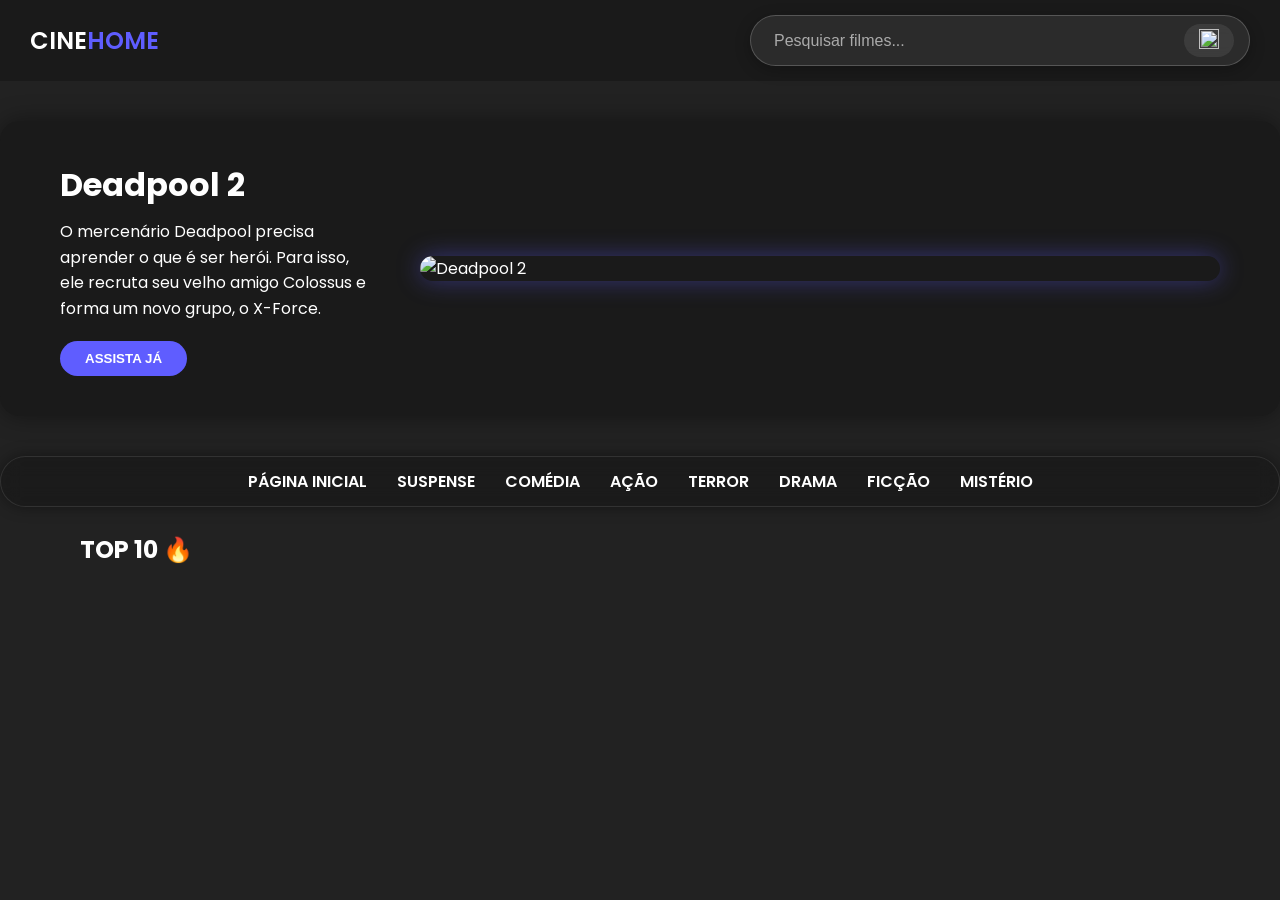
==== index.html @ e94a1077 "Add files via upload" ====
<!DOCTYPE html>
<html lang="pt-BR">
<head>
  <meta charset="UTF-8">
  <meta name="viewport" content="width=device-width, initial-scale=1.0">
  <title>CineHome</title>
  <link rel="stylesheet" href="style.css">

  <link href="https://fonts.googleapis.com/css2?family=Poppins:wght@600&display=swap" rel="stylesheet">
</head>
<body>
  <header class="header">
    <div class="logo">CINE<span>HOME</span></div>
    <div class="search-bar">
      <input type="text" placeholder="Pesquisar filmes...">
      <button><img src="./img/lupinha.png" class="lupa"></button>
    </div>
  </header>

  <div class="conteiner">
  <div class="topmovietext">
    <h2>Deadpool 2</h2>
    <p>O mercenário Deadpool precisa aprender o que é ser herói.
      Para isso, ele recruta seu velho amigo Colossus e forma um novo grupo, o X-Force.</p>
    <button>ASSISTA JÁ</button>
  </div>

  <div class="topmovieimg">
    <img src="./img/deadpool 2.jpeg" alt="Deadpool 2">
  </div>
</div>


<!-- Página inicial -->
  <div class="div-nav">
    <nav class="nav-menu" >
      <a href="#página inicial">PÁGINA INICIAL</a>
      <a href="#suspense">SUSPENSE</a>
      <a href="#comédia">COMÉDIA</a>
      <a href="#ação">AÇÃO</a>
      <a href="#terror">TERROR</a>
      <a href="#drama">DRAMA</a>
      <a href="#ficção">FICÇÃO</a>
      <a href="#mistério">MISTÉRIO</a>
    </nav>
  </div>


<section>
  <h2 class="top10title">TOP 10 🔥</h2>
</section>
    <main>
      
        <ul id="Carrosel">

        </ul>
      

    </main>
  


  <script src="home.js"></script>
</body>
</html>
---- style.css ----
/* -------------------- RESET -------------------- */
* {
  margin: 0;
  padding: 0;
  box-sizing: border-box;
}

/* -------------------- BODY -------------------- */
body {
  font-family: "Poppins", sans-serif;
  background: #222222;
  color: #ffffff;
}

.top10title {
  font-family: "Poppins", sans-serif;
  color: #ffffff;
  padding: 25px 80px 25px;
}

/* -------------------- HEADER -------------------- */
.header {
  display: flex;
  justify-content: space-between;
  align-items: center;
  padding: 15px 30px;
  background: #1a1a1a;
}

.logo {
  font-size: 1.5rem;
  font-weight: 600;
}

.logo span {
  color: #5f5dff;
}

/* -------------------- SEARCH BAR -------------------- */
.search-bar {
  display: flex;
  align-items: center;
  width: 50%;
  max-width: 500px;
  padding: 8px 15px;
  background: #ffffff14;
  border: 1px solid #ffffff33;
  backdrop-filter: blur(10px);
  -webkit-backdrop-filter: blur(10px);
  border-radius: 30px;
  box-shadow: 0 4px 15px rgba(0, 0, 0, 0.25);
}

.search-bar input {
  flex: 1;
  border: none;
  background: transparent;
  color: white;
  outline: none;
  font-size: 1rem;
  padding-left: 8px;
}

.search-bar input::placeholder {
  color: rgba(255, 255, 255, 0.6);
}

.search-bar button {
  border: none;
  padding: 5px 15px;
  background-color: #ffffff14;
  color: #ffffff14;
  border-radius: 20px;
  cursor: pointer;
}

.search-bar button img.lupa {
  width: 20px;
  height: 20px;
}

/* -------------------- CONTEINER -------------------- */
.conteiner {
  display: flex;
  align-items: center;
  justify-content: space-between;
  background-color: #1a1a1a;
  border-radius: 20px;
  padding: 40px 60px;
  margin: 40px auto;
  overflow: hidden;
  color: #ffffff;
  font-family: "Poppins", sans-serif;
  gap: 50px;
  max-width: 1500px; 
  box-shadow: 0 0 25px rgba(0, 0, 0, 0.4);
}

.topmovieimg {
  flex: 1; 
  display: flex;
  justify-content: flex-start; 
}

.topmovieimg img {
  width: 800px; 
  height: auto;
  border-radius: 20px;
  object-fit: cover;
  box-shadow: 0 0 25px rgba(95, 93, 255, 0.4);
  transition: transform 0.3s ease;
}

.topmovieimg img:hover {
  transform: scale(1.03);
}

/* TEXTO */
.topmovietext {
  flex: 1;
  max-width: 520px;
}

.topmovietext h2 {
  font-size: 2rem;
  font-weight: 700;
  margin-bottom: 10px;
}

.topmovietext p {
  font-size: 1rem;
  line-height: 1.6;
  margin-bottom: 20px;
}

.topmovietext button {
  background-color: #5f5dff;
  color: #fff;
  border: none;
  border-radius: 25px;
  padding: 10px 25px;
  font-weight: bold;
  cursor: pointer;
  transition: background-color 0.3s ease;
}

.topmovietext button:hover {
  background-color: #4b3ce3;
}

/* -------------------- NAV -------------------- */
.div-nav {
  position: sticky;
  top: 0; /* ela vai “grudar” no topo quando chegar ali */
  margin-top: 30px; /* distância entre o container e a barra */
  z-index: 1000;

  width: 100%;
  display: flex;
  justify-content: center;
  align-items: center;

  background: rgba(20, 20, 20, 0.5); /* efeito vidro */
  backdrop-filter: blur(10px);
  border-radius: 30px;
  padding: 12px 40px;
  border: 1px solid rgba(255, 255, 255, 0.1);
  box-shadow: 0 0 15px rgba(0, 0, 0, 0.4);
}

.nav-menu {
  display: flex;
  gap: 30px;
  align-items: center;
}

.nav-menu a {
  color: #ffffff;
  text-decoration: none;
  font-size: 1rem;
  font-weight: 600;
  transition: color 0.3s ease;
}

.nav-menu a:hover {
  color: #6b5bff; /* cor do destaque roxo */
}



/* -------------------- GRID DE FILMES -------------------- */
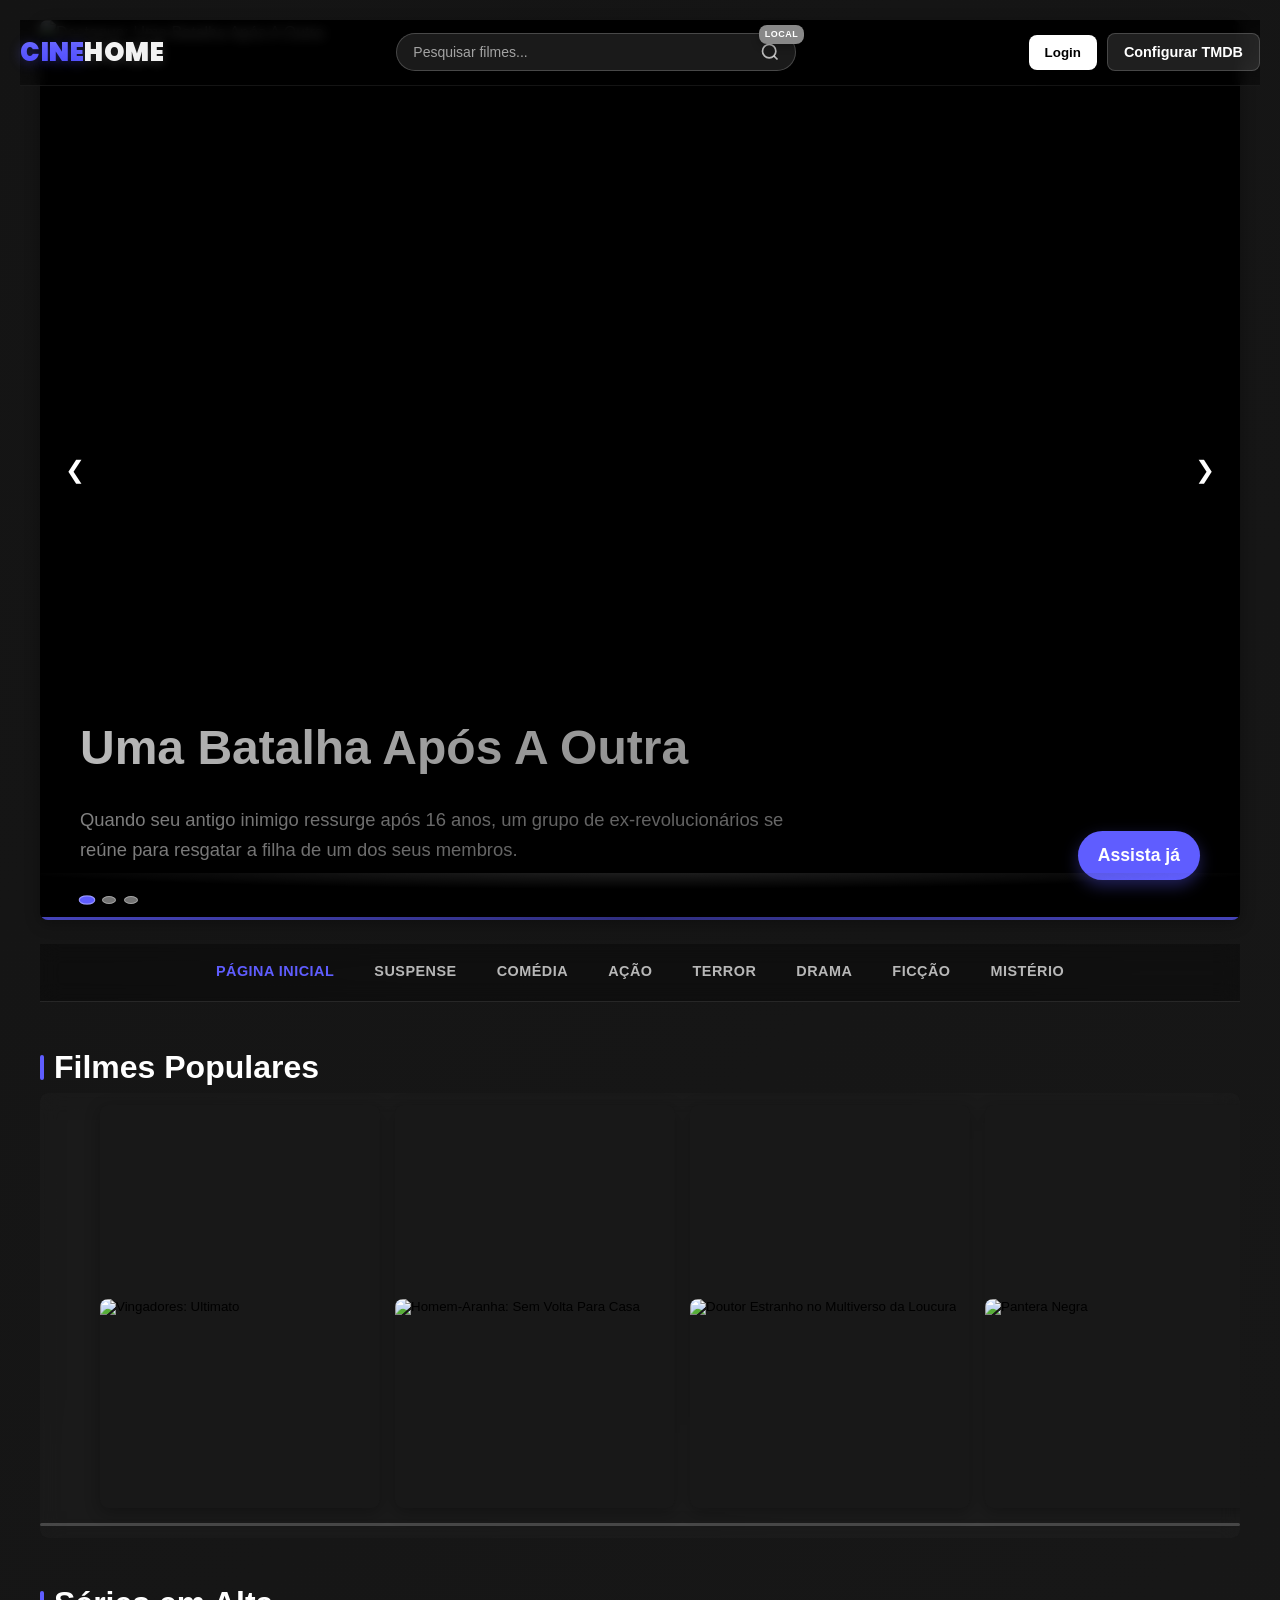
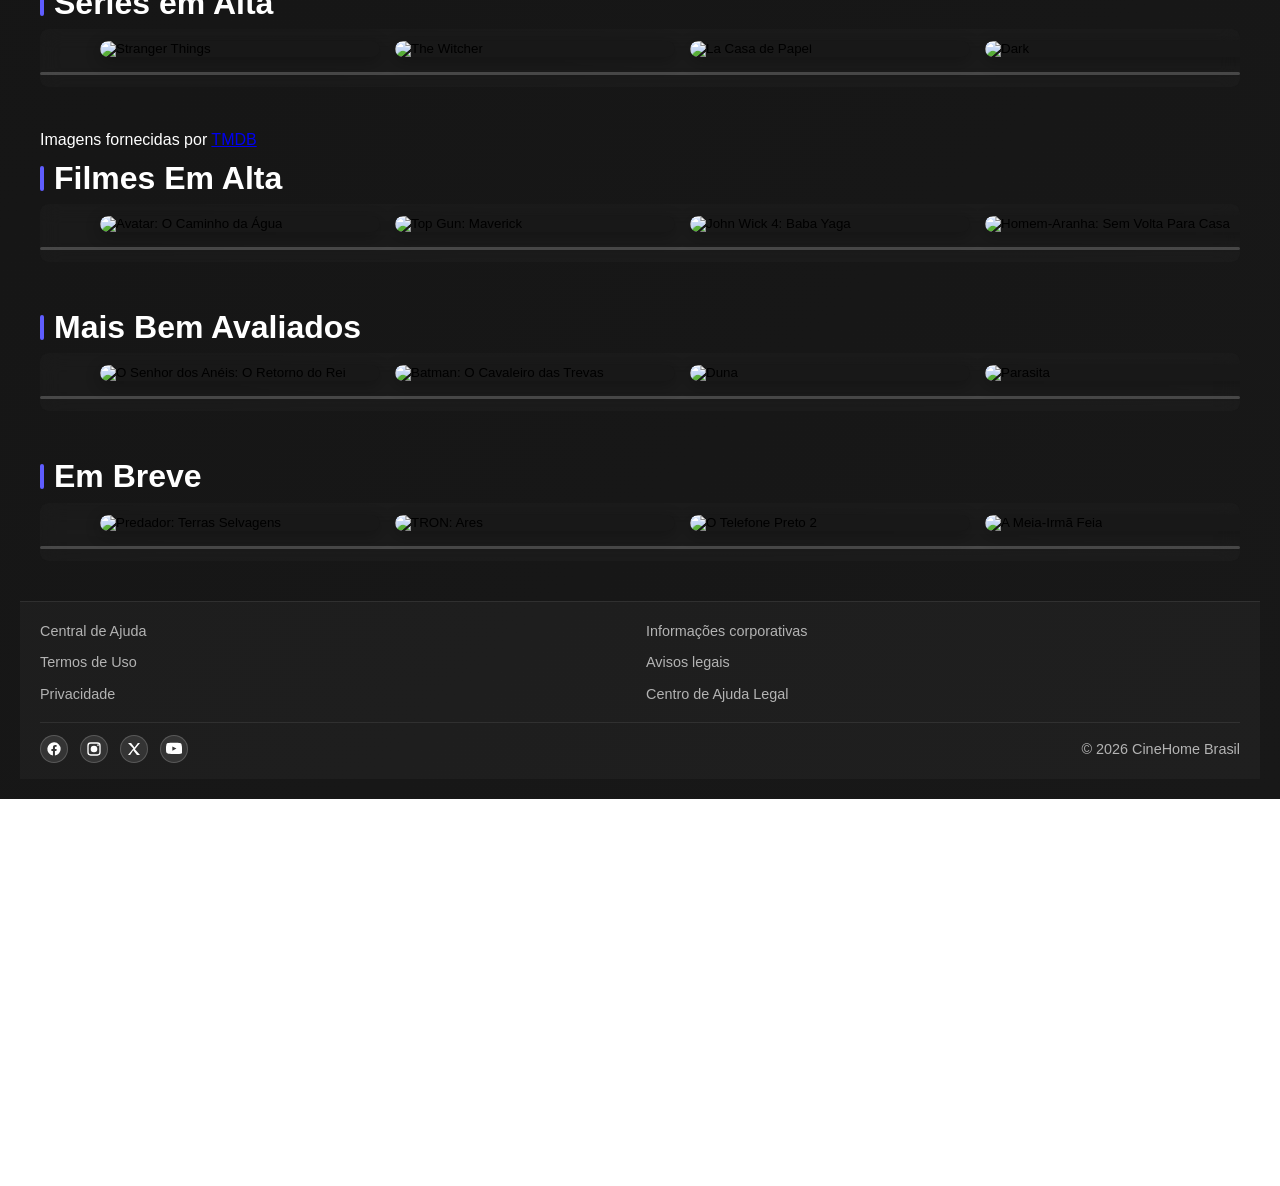
==== commit 907da410: "Initial commit - CINEHOME Homepage files" ====
--- a/index.html
+++ b/index.html
@@ -1,65 +1,744 @@
-<!DOCTYPE html>
-<html lang="pt-BR">
-<head>
-  <meta charset="UTF-8">
-  <meta name="viewport" content="width=device-width, initial-scale=1.0">
-  <title>CineHome</title>
-  <link rel="stylesheet" href="style.css">
-
-  <link href="https://fonts.googleapis.com/css2?family=Poppins:wght@600&display=swap" rel="stylesheet">
-</head>
-<body>
-  <header class="header">
-    <div class="logo">CINE<span>HOME</span></div>
-    <div class="search-bar">
-      <input type="text" placeholder="Pesquisar filmes...">
-      <button><img src="./img/lupinha.png" class="lupa"></button>
-    </div>
-  </header>
-
-  <div class="conteiner">
-  <div class="topmovietext">
-    <h2>Deadpool 2</h2>
-    <p>O mercenário Deadpool precisa aprender o que é ser herói.
-      Para isso, ele recruta seu velho amigo Colossus e forma um novo grupo, o X-Force.</p>
-    <button>ASSISTA JÁ</button>
-  </div>
-
-  <div class="topmovieimg">
-    <img src="./img/deadpool 2.jpeg" alt="Deadpool 2">
-  </div>
-</div>
-
-
-<!-- Página inicial -->
-  <div class="div-nav">
-    <nav class="nav-menu" >
-      <a href="#página inicial">PÁGINA INICIAL</a>
-      <a href="#suspense">SUSPENSE</a>
-      <a href="#comédia">COMÉDIA</a>
-      <a href="#ação">AÇÃO</a>
-      <a href="#terror">TERROR</a>
-      <a href="#drama">DRAMA</a>
-      <a href="#ficção">FICÇÃO</a>
-      <a href="#mistério">MISTÉRIO</a>
-    </nav>
-  </div>
-
-
-<section>
-  <h2 class="top10title">TOP 10 🔥</h2>
-</section>
-    <main>
-      
-        <ul id="Carrosel">
-
-        </ul>
-      
-
-    </main>
-  
-
-
-  <script src="home.js"></script>
-</body>
-</html>
+<!DOCTYPE html>
+<!-- Página principal: estrutura semântica, carrosséis e integração TMDB. -->
+<html lang="pt-br">
+<head>
+    <!-- Metadados e responsividade -->
+    <meta charset="UTF-8">
+    <meta name="viewport" content="width=device-width, initial-scale=1.0">
+    <link rel="icon" type="image/png" href="img/favicon.ico"/>
+    <title>CineHome | Seu cinema em casa</title>
+    <!-- Estilos principais da página -->
+    <link rel="stylesheet" href="style.css">
+    <link href="https://fonts.googleapis.com/css2?family=Poppins:wght@600&display=swap" rel="stylesheet">
+    <link rel="stylesheet" href="footer-content.css">
+    <link rel="stylesheet" href="search-results.css">
+    <link rel="stylesheet" href="categories.css">
+
+</head>
+<body>
+
+<!-- Container principal: cabeçalho, capa e carrosséis -->
+<div class="container">
+    <!-- Cabeçalho com logotipo, barra de pesquisa e ações (login/configurações) -->
+    <div class="site-header" role="banner" aria-label="Cabeçalho">
+        <a href="#" class="brand-logo" aria-label="CineHome - Página inicial">
+          <span class="brand-part brand-part-cine">CINE</span><span class="brand-part brand-part-home">HOME</span>
+        </a>
+        
+        <!-- Barra de pesquisa -->
+        <div class="search-container">
+            <input type="text" class="search-input" placeholder="Pesquisar filmes..." aria-label="Pesquisar filmes" data-i18n="search.placeholder">
+            <button class="search-button" aria-label="Buscar">
+                <svg width="20" height="20" viewBox="0 0 24 24" fill="none" stroke="currentColor" stroke-width="2">
+                    <circle cx="11" cy="11" r="8"></circle>
+                    <path d="m21 21-4.35-4.35"></path>
+                </svg>
+            </button>
+        </div>
+        
+        <div class="header-actions">
+          <button class="btn btn-login" aria-label="Entrar" onclick="window.location.href='login.html'" data-i18n="btn.login">Login</button>
+          <button id="btn-open-settings" class="btn btn-secondary btn-settings" aria-haspopup="dialog" aria-controls="tmdb-settings-modal" aria-label="Configurar TMDB" data-i18n="btn.settings">
+            Configurar TMDB
+          </button>
+        </div>
+      </div>
+
+    <!-- Capa/Hero com slider, navegação e CTA -->
+    <section class="hero has-capa" aria-label="Destaques">
+        <!-- Faixa de slides do hero; um ativo por vez -->
+        <div class="hero-slider" id="hero-slider">
+            <div class="hero-slide is-active" data-index="0">
+                <img class="hero-image" src="https://image.tmdb.org/t/p/original/4GQfEI0n0V2lxh9H9n1tFoZT3zh.jpg" alt="Destaque: Oppenheimer" loading="lazy" />
+                <div class="hero-gradient"></div>
+                <div class="hero-content">
+                    <h2 class="hero-title">Oppenheimer</h2>
+                    <p class="hero-description">A épica história do físico J. Robert Oppenheimer e o desenvolvimento da bomba atômica.</p>
+                    <div class="hero-actions">
+                        <button class="btn btn-primary" aria-label="Assistir Oppenheimer agora" data-i18n="btn.watchNow">Assistir agora</button>
+                        <button class="btn btn-secondary" aria-label="Ver detalhes de Oppenheimer" data-i18n="btn.details">Detalhes</button>
+                    </div>
+                </div>
+            </div>
+            <div class="hero-slide" data-index="1">
+                <img class="hero-image" src="https://image.tmdb.org/t/p/original/2QL5j6mB4ZpyBcVr0WO9H9MQGB8.jpg" alt="Destaque: Duna Parte Dois" loading="lazy" />
+                <div class="hero-gradient"></div>
+                <div class="hero-content">
+                    <h2 class="hero-title">Duna: Parte Dois</h2>
+                    <p class="hero-description">Paul Atreides se une aos Fremen em uma jornada de vingança e destino no deserto de Arrakis.</p>
+                    <div class="hero-actions">
+                        <button class="btn btn-primary" aria-label="Assistir Duna Parte Dois">Assistir agora</button>
+                        <button class="btn btn-secondary" aria-label="Ver detalhes de Duna Parte Dois">Detalhes</button>
+                    </div>
+                </div>
+            </div>
+            <div class="hero-slide" data-index="2">
+                <img class="hero-image" src="https://image.tmdb.org/t/p/original/7WsyChQLEftFiDOVTGkv3hFpyyt.jpg" alt="Destaque: Vingadores Guerra Infinita" loading="lazy" />
+                <div class="hero-gradient"></div>
+                <div class="hero-content">
+                    <h2 class="hero-title">Vingadores: Guerra Infinita</h2>
+                    <p class="hero-description">Os Vingadores enfrentam Thanos em uma batalha pelo destino do universo.</p>
+                    <div class="hero-actions">
+                        <button class="btn btn-primary" aria-label="Assistir Guerra Infinita">Assistir agora</button>
+                        <button class="btn btn-secondary" aria-label="Ver detalhes de Guerra Infinita">Detalhes</button>
+                    </div>
+                </div>
+            </div>
+            <div class="hero-slide" data-index="3">
+                <img class="hero-image" src="https://image.tmdb.org/t/p/original/8YFL5QQVPy3AgrEQxNYVSgiPEbe.jpg" alt="Destaque: Top Gun Maverick" loading="lazy" />
+                <div class="hero-gradient"></div>
+                <div class="hero-content">
+                    <h2 class="hero-title">Top Gun: Maverick</h2>
+                    <p class="hero-description">Maverick enfrenta o passado enquanto treina uma nova geração de pilotos.</p>
+                    <div class="hero-actions">
+                        <button class="btn btn-primary" aria-label="Assistir Top Gun Maverick">Assistir agora</button>
+                        <button class="btn btn-secondary" aria-label="Ver detalhes de Top Gun Maverick">Detalhes</button>
+                    </div>
+                </div>
+            </div>
+            <div class="hero-slide" data-index="4">
+                <img class="hero-image" src="https://image.tmdb.org/t/p/original/9n2tJBplPbgR2ca05hS5CKXwP2c.jpg" alt="Destaque: Super Mario Bros O Filme" loading="lazy" />
+                <div class="hero-gradient"></div>
+                <div class="hero-content">
+                    <h2 class="hero-title">Super Mario Bros. O Filme</h2>
+                    <p class="hero-description">Mario e Luigi embarcam em uma aventura épica no Reino dos Cogumelos.</p>
+                    <div class="hero-actions">
+                        <button class="btn btn-primary" aria-label="Assistir Super Mario Bros">Assistir agora</button>
+                        <button class="btn btn-secondary" aria-label="Ver detalhes de Super Mario Bros">Detalhes</button>
+                    </div>
+                </div>
+            </div>
+        </div>
+        <!-- Controles laterais do hero (prev/next) -->
+        <div class="hero-nav" aria-hidden="false">
+            <button class="nav-button left" aria-label="Slide anterior" data-hero-action="prev">&#10094;</button>
+            <button class="nav-button right" aria-label="Próximo slide" data-hero-action="next">&#10095;</button>
+        </div>
+        <!-- Dots acessíveis para navegação por slide -->
+        <div class="hero-dots" id="hero-dots" aria-label="Navegação de slides"></div>
+        <!-- Barra de progresso do auto-play -->
+        <div class="hero-progress" aria-hidden="true"><div class="fill" id="hero-progress-fill"></div></div>
+        <!-- CTA: botão principal -->
+        <div id="hero-cta" class="hero-cta" role="region" aria-label="Ação principal">
+            <button class="btn btn-primary btn-large" type="button" onclick="window.location.href='login.html'" data-i18n="hero.cta">Assista já</button>
+        </div>
+        <!-- Curva decorativa inferior da capa -->
+        <div class="hero-curve" aria-hidden="true"></div>
+    </section>
+
+    <!-- Barra de navegação por categorias -->
+    <nav class="category-nav" role="navigation" aria-label="Navegação por categorias">
+        <div class="category-nav-container">
+            <a href="#home" class="category-link" data-category="home" data-i18n="nav.home">PÁGINA INICIAL</a>
+            <a href="#suspense" class="category-link" data-category="suspense" data-i18n="nav.suspense">SUSPENSE</a>
+            <a href="#comedia" class="category-link" data-category="comedia" data-i18n="nav.comedy">COMÉDIA</a>
+            <a href="#acao" class="category-link" data-category="acao" data-i18n="nav.action">AÇÃO</a>
+            <a href="#terror" class="category-link" data-category="terror" data-i18n="nav.horror">TERROR</a>
+            <a href="#drama" class="category-link" data-category="drama" data-i18n="nav.drama">DRAMA</a>
+            <a href="#ficcao" class="category-link" data-category="ficcao" data-i18n="nav.fiction">FICÇÃO</a>
+            <a href="#misterio" class="category-link" data-category="misterio" data-i18n="nav.mystery">MISTÉRIO</a>
+        </div>
+    </nav>
+
+    <!-- Seção de conteúdo: Filmes Populares -->
+    <div class="section">
+        <h2 class="section-title" data-i18n="section.popular">Filmes Populares</h2>
+        <!-- Wrapper do carrossel, controlado via JS por data-attributes -->
+        <div class="carousel-wrapper" data-carousel="popular">
+            <!-- Trilho do carrossel; os cards rolam horizontalmente -->
+            <div class="carousel" id="carousel-popular">
+                <button class="movie-card" type="button" aria-label="Filme: Vingadores Ultimato" data-carousel-id="carousel-popular">
+                    <img class="movie-image" src="https://image.tmdb.org/t/p/w500/or06FN3Dka5tukK1e9sl16pB3iy.jpg" alt="Vingadores: Ultimato" loading="lazy">
+                    <div class="movie-info">
+                        <div class="movie-title">Vingadores: Ultimato</div>
+                        <div class="movie-year">2019</div>
+                        <div class="movie-rating">
+                            <span class="stars">★★★★★</span>
+                            <span>8.4</span>
+                        </div>
+                    </div>
+                </button>
+                
+                <button class="movie-card" type="button" aria-label="Filme: Homem-Aranha" data-carousel-id="carousel-popular">
+                    <img class="movie-image" src="https://image.tmdb.org/t/p/w500/1g0dhYtq4irTY1GPXvft6k4YLjm.jpg" alt="Homem-Aranha: Sem Volta Para Casa" loading="lazy">
+                    <div class="movie-info">
+                        <div class="movie-title">Homem-Aranha: Sem Volta Para Casa</div>
+                        <div class="movie-year">2021</div>
+                        <div class="movie-rating">
+                            <span class="stars">★★★★★</span>
+                            <span>8.2</span>
+                        </div>
+                    </div>
+                </button>
+                
+                <button class="movie-card" type="button" aria-label="Filme: Doutor Estranho" data-carousel-id="carousel-popular">
+                    <img class="movie-image" src="https://image.tmdb.org/t/p/w500/9Gtg2DzBhmYamXBS1hKAhiwbBKS.jpg" alt="Doutor Estranho no Multiverso da Loucura" loading="lazy">
+                    <div class="movie-info">
+                        <div class="movie-title">Doutor Estranho no Multiverso da Loucura</div>
+                        <div class="movie-year">2022</div>
+                        <div class="movie-rating">
+                            <span class="stars">★★★★☆</span>
+                            <span>6.9</span>
+                        </div>
+                    </div>
+                </button>
+                
+                <button class="movie-card" type="button" aria-label="Filme: Pantera Negra" data-carousel-id="carousel-popular">
+                    <img class="movie-image" src="https://image.tmdb.org/t/p/w500/uxzzxijgPIY7slzFvMotPv8wjKA.jpg" alt="Pantera Negra" loading="lazy">
+                    <div class="movie-info">
+                        <div class="movie-title">Pantera Negra</div>
+                        <div class="movie-year">2018</div>
+                        <div class="movie-rating">
+                            <span class="stars">★★★★☆</span>
+                            <span>7.3</span>
+                        </div>
+                    </div>
+                </button>
+                
+                <button class="movie-card" type="button" aria-label="Filme: Thor Ragnarok" data-carousel-id="carousel-popular">
+                    <img class="movie-image" src="https://image.tmdb.org/t/p/w500/rzRwTcFvttcN1ZpX2xv4j3tSdJu.jpg" alt="Thor: Ragnarok" loading="lazy">
+                    <div class="movie-info">
+                        <div class="movie-title">Thor: Ragnarok</div>
+                        <div class="movie-year">2017</div>
+                        <div class="movie-rating">
+                            <span class="stars">★★★★☆</span>
+                            <span>7.9</span>
+                        </div>
+                    </div>
+                </button>
+                
+                <button class="movie-card" type="button" aria-label="Filme: Guardiões da Galáxia" data-carousel-id="carousel-popular">
+                    <img class="movie-image" src="https://image.tmdb.org/t/p/w500/r7vmZjiyZw9rpJMQJdXpjgiCOk9.jpg" alt="Guardiões da Galáxia" loading="lazy">
+                    <div class="movie-info">
+                        <div class="movie-title">Guardiões da Galáxia</div>
+                        <div class="movie-year">2014</div>
+                        <div class="movie-rating">
+                            <span class="stars">★★★★☆</span>
+                            <span>8.0</span>
+                        </div>
+                    </div>
+                </button>
+                <button class="movie-card" type="button" aria-label="Filme: Avatar: O Caminho da Água" data-carousel-id="carousel-popular">
+                    <img class="movie-image" src="https://image.tmdb.org/t/p/w500/t6HIqrRAclMCA60NsSmeqe9RmNV.jpg" alt="Avatar: O Caminho da Água" loading="lazy">
+                    <div class="movie-info">
+                        <div class="movie-title">Avatar: O Caminho da Água</div>
+                        <div class="movie-year">2022</div>
+                        <div class="movie-rating"><span class="stars">★★★★☆</span><span>7.6</span></div>
+                    </div>
+                </button>
+                <button class="movie-card" type="button" aria-label="Filme: John Wick 4" data-carousel-id="carousel-popular">
+                    <img class="movie-image" src="https://image.tmdb.org/t/p/w500/vZloFAK7NmvMGKE7VkF5UHaz0I.jpg" alt="John Wick 4" loading="lazy">
+                    <div class="movie-info">
+                        <div class="movie-title">John Wick 4: Baba Yaga</div>
+                        <div class="movie-year">2023</div>
+                        <div class="movie-rating"><span class="stars">★★★★★</span><span>7.7</span></div>
+                    </div>
+                </button>
+                <button class="movie-card" type="button" aria-label="Filme: Duna" data-carousel-id="carousel-popular">
+                    <img class="movie-image" src="https://image.tmdb.org/t/p/w500/d5NXSklXo0qyIYkgV94XAgMIckC.jpg" alt="Duna" loading="lazy">
+                    <div class="movie-info">
+                        <div class="movie-title">Duna</div>
+                        <div class="movie-year">2021</div>
+                        <div class="movie-rating"><span class="stars">★★★★★</span><span>8.0</span></div>
+                    </div>
+                </button>
+                
+                <button class="movie-card" type="button" aria-label="Filme: Capitão América" data-carousel-id="carousel-popular">
+                    <img class="movie-image" src="https://image.tmdb.org/t/p/w500/7WsyChQLEftFiDOVTGkv3hFpyyt.jpg" alt="Capitão América: Guerra Civil" loading="lazy">
+                    <div class="movie-info">
+                        <div class="movie-title">Capitão América: Guerra Civil</div>
+                        <div class="movie-year">2016</div>
+                        <div class="movie-rating">
+                            <span class="stars">★★★★☆</span>
+                            <span>7.8</span>
+                        </div>
+                    </div>
+                </button>
+                
+                <button class="movie-card" type="button" aria-label="Filme: Homem de Ferro" data-carousel-id="carousel-popular">
+                    <img class="movie-image" src="https://image.tmdb.org/t/p/w500/78lPtwv72eTNqFW9COBYI0dWDJa.jpg" alt="Homem de Ferro" loading="lazy">
+                    <div class="movie-info">
+                        <div class="movie-title">Homem de Ferro</div>
+                        <div class="movie-year">2008</div>
+                        <div class="movie-rating">
+                            <span class="stars">★★★★☆</span>
+                            <span>7.9</span>
+                        </div>
+                    </div>
+                </button>
+            </div>
+            
+        <!-- Botões de navegação do carrossel -->
+        <button class="nav-button left" 
+            data-action="nav-left" data-target="carousel-popular"
+            aria-label="Navegar para filmes anteriores" aria-controls="carousel-popular"
+                    tabindex="0">
+                &#10094;
+            </button>
+            
+        <button class="nav-button right" 
+            data-action="nav-right" data-target="carousel-popular"
+            aria-label="Navegar para próximos filmes" aria-controls="carousel-popular"
+                    tabindex="0">
+                &#10095;
+            </button>
+            
+            <!-- Barra de progresso da posição do carrossel -->
+            <div class="progress-bar">
+                <div class="progress-fill" id="progress-popular"></div>
+            </div>
+        </div>
+    </div>
+
+    <!-- Seção de conteúdo: Séries em Alta -->
+    <div class="section">
+        <h2 class="section-title" data-i18n="section.series">Séries em Alta</h2>
+        <!-- Wrapper do carrossel de séries -->
+        <div class="carousel-wrapper" data-carousel="series">
+            <!-- Trilho do carrossel de séries -->
+            <div class="carousel" id="carousel-series">
+                <button class="movie-card" type="button" aria-label="Série: Stranger Things" data-carousel-id="carousel-series">
+                    <img class="movie-image" src="https://image.tmdb.org/t/p/w500/49WJfeN0moxb9IPfGn8AIqMGskD.jpg" alt="Stranger Things" loading="lazy">
+                    <div class="movie-info">
+                        <div class="movie-title">Stranger Things</div>
+                        <div class="movie-year">2016-2025</div>
+                        <div class="movie-rating">
+                            <span class="stars">★★★★★</span>
+                            <span>8.7</span>
+                        </div>
+                    </div>
+                </button>
+                
+                <button class="movie-card" type="button" aria-label="Série: The Witcher" data-carousel-id="carousel-series">
+                    <img class="movie-image" src="https://image.tmdb.org/t/p/w500/7vjaCdMw15FEbXyLQTVa04URsPm.jpg" alt="The Witcher" loading="lazy">
+                    <div class="movie-info">
+                        <div class="movie-title">The Witcher</div>
+                        <div class="movie-year">2019-presente</div>
+                        <div class="movie-rating">
+                            <span class="stars">★★★★☆</span>
+                            <span>8.2</span>
+                        </div>
+                    </div>
+                </button>
+                
+                <button class="movie-card" type="button" aria-label="Série: La Casa de Papel" data-carousel-id="carousel-series">
+                    <img class="movie-image" src="https://image.tmdb.org/t/p/w600_and_h900_bestv2/7C0cpMy6AkWSGECDyWPrw93WJHu.jpg" alt="La Casa de Papel" loading="lazy">
+                    <div class="movie-info">
+                        <div class="movie-title">La Casa de Papel</div>
+                        <div class="movie-year">2017-2021</div>
+                        <div class="movie-rating">
+                            <span class="stars">★★★★☆</span>
+                            <span>8.3</span>
+                        </div>
+                    </div>
+                </button>
+                
+                <button class="movie-card" type="button" aria-label="Série: Dark" data-carousel-id="carousel-series">
+                    <img class="movie-image" src="https://images-eu.ssl-images-amazon.com/images/I/617WfJD90eL.jpg" alt="Dark" loading="lazy">
+                    <div class="movie-info">
+                        <div class="movie-title">Dark</div>
+                        <div class="movie-year">2017-2020</div>
+                        <div class="movie-rating">
+                            <span class="stars">★★★★★</span>
+                            <span>8.8</span>
+                        </div>
+                    </div>
+                </button>
+                
+                <button class="movie-card" type="button" aria-label="Série: Breaking Bad" data-carousel-id="carousel-series">
+                    <img class="movie-image" src="https://image.tmdb.org/t/p/w500/ggFHVNu6YYI5L9pCfOacjizRGt.jpg" alt="Breaking Bad" loading="lazy">
+                    <div class="movie-info">
+                        <div class="movie-title">Breaking Bad</div>
+                        <div class="movie-year">2008-2013</div>
+                        <div class="movie-rating">
+                            <span class="stars">★★★★★</span>
+                            <span>9.5</span>
+                        </div>
+                    </div>
+                </button>
+                
+                <button class="movie-card" type="button" aria-label="Série: The Crown" data-carousel-id="carousel-series">
+                    <img class="movie-image" src="https://www.themoviedb.org/t/p/original/hqmDLY8BSuHmldBuuUwNNt8L45G.jpg" alt="The Crown" loading="lazy">
+                    <div class="movie-info">
+                        <div class="movie-title">The Crown</div>
+                        <div class="movie-year">2016-2023</div>
+                        <div class="movie-rating">
+                            <span class="stars">★★★★☆</span>
+                            <span>8.6</span>
+                        </div>
+                    </div>
+                </button>
+                <button class="movie-card" type="button" aria-label="Série: The Mandalorian" data-carousel-id="carousel-series">
+                    <img class="movie-image" src="https://image.tmdb.org/t/p/w500/sWgBv7LV2PRoQgkxwlibdGXKz1S.jpg" alt="The Mandalorian" loading="lazy">
+                    <div class="movie-info">
+                        <div class="movie-title">The Mandalorian</div>
+                        <div class="movie-year">2019-presente</div>
+                        <div class="movie-rating"><span class="stars">★★★★★</span><span>8.5</span></div>
+                    </div>
+                </button>
+                <button class="movie-card" type="button" aria-label="Série: The Last of Us" data-carousel-id="carousel-series">
+                    <img class="movie-image" src="https://image.tmdb.org/t/p/w500/uKvVjHNqB5VmOrdxqAt2F7J78ED.jpg" alt="The Last of Us" loading="lazy">
+                    <div class="movie-info">
+                        <div class="movie-title">The Last of Us</div>
+                        <div class="movie-year">2023-presente</div>
+                        <div class="movie-rating"><span class="stars">★★★★★</span><span>8.7</span></div>
+                    </div>
+                </button>
+                <button class="movie-card" type="button" aria-label="Série: House of the Dragon" data-carousel-id="carousel-series">
+                    <img class="movie-image" src="https://www.ixpap.com/images/2024/07/House-of-the-Dragon-Wallpaper-36-600x1067.jpg" alt="House of the Dragon" loading="lazy">
+                    <div class="movie-info">
+                        <div class="movie-title">House of the Dragon</div>
+                        <div class="movie-year">2022-presente</div>
+                        <div class="movie-rating"><span class="stars">★★★★☆</span><span>8.4</span></div>
+                    </div>
+                </button>
+            </div>
+            
+        <!-- Botões de navegação do carrossel -->
+        <button class="nav-button left" 
+            data-action="nav-left" data-target="carousel-series"
+            aria-label="Navegar para séries anteriores" aria-controls="carousel-series"
+                    tabindex="0">
+                &#10094;
+            </button>
+            
+        <button class="nav-button right" 
+            data-action="nav-right" data-target="carousel-series"
+            aria-label="Navegar para próximas séries" aria-controls="carousel-series"
+                    tabindex="0">
+                &#10095;
+            </button>
+            
+            <!-- Barra de progresso de séries -->
+            <div class="progress-bar">
+                <div class="progress-fill" id="progress-series"></div>
+            </div>
+        </div>
+    </div>
+</div>
+
+<!-- Modal de Configuração TMDB -->
+<!-- Modal inicia oculto; exibido/ocultado via JavaScript -->
+<div class="modal-overlay" id="tmdb-settings-modal" role="dialog" aria-modal="true" aria-labelledby="tmdb-modal-title" hidden>
+    <div class="modal-content" role="document">
+        <h3 id="tmdb-modal-title" data-i18n="modal.title">Configurar API do TMDB</h3>
+        <p class="modal-text" data-i18n="modal.description">Insira sua chave da API do <a href="https://www.themoviedb.org/" target="_blank" rel="noopener">TMDB</a> para carregar catálogos reais. A chave será salva apenas no seu navegador (localStorage).</p>
+        <label for="tmdb-key-input" class="modal-label" data-i18n="modal.apiKeyLabel">API Key</label>
+        <!-- Persistida em localStorage; também pode ser lida de ?tmdb_api_key -->
+        <input id="tmdb-key-input" class="modal-input" type="text" inputmode="text" autocomplete="off" placeholder="Cole sua API key aqui" aria-describedby="tmdb-help" data-i18n="modal.apiKeyPlaceholder" />
+        <small id="tmdb-help" class="modal-hint" data-i18n="modal.hint">Dica: você também pode usar ?tmdb_api_key=SUACHAVE na URL.</small>
+        <!-- Ações do modal -->
+        <div class="modal-actions">
+            <button class="btn btn-primary" id="tmdb-save" data-i18n="modal.save">Salvar</button>
+            <button class="btn" id="tmdb-clear" data-i18n="modal.remove">Remover</button>
+            <button class="btn btn-secondary" id="tmdb-cancel" data-i18n="modal.cancel">Cancelar</button>
+        </div>
+    </div>
+    <button class="modal-sr-close" aria-label="Fechar configurações" title="Fechar" data-i18n="modal.close"></button>
+    <div class="modal-backdrop" aria-hidden="true"></div>
+</div>
+
+<!-- Sections de contenu pour les liens du footer -->
+<!-- Central de Ajuda -->
+<div id="ajuda" class="footer-content-section">
+    <div class="footer-content-container">
+        <div class="footer-content-header">
+            <h1 class="footer-content-title">Central de Ajuda</h1>
+            <button class="footer-content-close" data-close-section>&times;</button>
+        </div>
+        <div class="footer-content-body">
+            <h2>Bem-vindo à Central de Ajuda do CineHome</h2>
+            <p>Estamos aqui para ajudá-lo a aproveitar ao máximo sua experiência no CineHome. Encontre respostas para as perguntas mais frequentes abaixo.</p>
+            
+            <h3>Conta e Autenticação</h3>
+            <p><strong>Como faço para criar uma conta?</strong></p>
+            <p>Clique em "Entrar" no topo da página e escolha criar uma nova conta com seu e-mail ou usar login social com Google.</p>
+            
+            <p><strong>Esqueci minha senha, o que fazer?</strong></p>
+            <p>Na página de login, clique em "Esqueceu a senha?" e receberá um código de 6 dígitos por e-mail para redefinir sua senha.</p>
+            
+            <h3>Avaliações e Recomendações</h3>
+            <p><strong>Como funcionam as avaliações do CineHome?</strong></p>
+            <p>Nossas avaliações combinam dados do TMDB com análises geradas por inteligência artificial para fornecer recomendações personalizadas.</p>
+            
+            <p><strong>Como configuro a API do TMDB?</strong></p>
+            <p>Clique em "Configurar TMDB" no topo da página e insira sua chave API gratuita obtida em themoviedb.org.</p>
+            
+            <div class="footer-contact-info">
+                <h3>Precisa de mais ajuda?</h3>
+                <p>Entre em contato conosco: <strong>suporte@cinehome.com</strong></p>
+            </div>
+        </div>
+    </div>
+</div>
+
+<!-- Termos de Uso -->
+<div id="termos" class="footer-content-section">
+    <div class="footer-content-container">
+        <div class="footer-content-header">
+            <h1 class="footer-content-title">Termos de Uso</h1>
+            <button class="footer-content-close" data-close-section>&times;</button>
+        </div>
+        <div class="footer-content-body">
+            <p><strong>Última atualização:</strong> Janeiro 2025</p>
+            
+            <h2>1. Aceitação dos Termos</h2>
+            <p>Ao acessar e usar o CineHome, você aceita e concorda em ficar vinculado aos termos e condições deste Acordo.</p>
+            
+            <h2>2. Descrição do Serviço</h2>
+            <p>O CineHome é uma plataforma de avaliação e crítica que oferece análises, classificações e recomendações de filmes e séries. As informações fornecidas são baseadas em dados do TMDB e nossa inteligência artificial.</p>
+            
+            <h2>3. Sua Conta</h2>
+            <p>Você é responsável por manter a confidencialidade de sua conta e senha.</p>
+            <ul>
+                <li>Você deve ter pelo menos 18 anos para usar este serviço</li>
+                <li>Forneça informações precisas e completas durante o registro</li>
+                <li>Mantenha sua senha segura e não a compartilhe</li>
+                <li>Notifique-nos imediatamente sobre qualquer uso não autorizado</li>
+            </ul>
+            
+            <h2>4. Uso Aceitável</h2>
+            <p>Você concorda em NÃO:</p>
+            <ul>
+                <li>Compartilhar sua conta com terceiros</li>
+                <li>Publicar avaliações falsas ou enganosas</li>
+                <li>Fazer engenharia reversa de qualquer parte do serviço</li>
+                <li>Interferir no funcionamento normal da plataforma</li>
+            </ul>
+            
+            <h2>5. Assinatura e Cancelamento</h2>
+            <p>O acesso às funcionalidades premium de avaliação pode requerer assinatura. Você pode cancelar a qualquer momento através das configurações de conta.</p>
+            
+            <h2>6. Rescisão</h2>
+            <p>Reservamo-nos o direito de suspender ou encerrar sua conta se você violar estes termos.</p>
+            
+            <div class="footer-highlight-box">
+                <p><strong>Alterações nos Termos:</strong> Podemos atualizar estes termos periodicamente. Continuando a usar o serviço após alterações, você aceita os novos termos.</p>
+            </div>
+        </div>
+    </div>
+</div>
+
+<!-- Privacidade -->
+<div id="privacidade" class="footer-content-section">
+    <div class="footer-content-container">
+        <div class="footer-content-header">
+            <h1 class="footer-content-title">Política de Privacidade</h1>
+            <button class="footer-content-close" data-close-section>&times;</button>
+        </div>
+        <div class="footer-content-body">
+            <p><strong>Última atualização:</strong> Janeiro 2025</p>
+            
+            <h2>Nosso Compromisso com sua Privacidade</h2>
+            <p>No CineHome, levamos sua privacidade a sério. Esta política explica como coletamos, usamos e protegemos suas informações pessoais.</p>
+            
+            <h2>1. Informações que Coletamos</h2>
+            <h3>Informações Pessoais</h3>
+            <ul>
+                <li>Endereço de e-mail</li>
+                <li>Nome (se fornecido)</li>
+                <li>Informações de pagamento (processadas por terceiros seguros)</li>
+            </ul>
+            
+            <h3>Informações de Uso</h3>
+            <ul>
+                <li>Histórico de visualização</li>
+                <li>Informações do dispositivo</li>
+                <li>Endereço IP</li>
+                <li>Cookies e tecnologias similares</li>
+            </ul>
+            
+            <h2>2. Como Usamos suas Informações</h2>
+            <p>Utilizamos suas informações para:</p>
+            <ul>
+                <li>Fornecer e melhorar nosso serviço</li>
+                <li>Personalizar recomendações de conteúdo</li>
+                <li>Comunicar atualizações e ofertas</li>
+                <li>Processar pagamentos</li>
+                <li>Prevenir fraudes e abuso</li>
+            </ul>
+            
+            <h2>3. Compartilhamento de Informações</h2>
+            <p>Não vendemos suas informações pessoais. Podemos compartilhar dados com:</p>
+            <ul>
+                <li>Provedores de serviços (hospedagem, pagamentos)</li>
+                <li>Autoridades legais quando exigido por lei</li>
+                <li>Parceiros de negócios (com seu consentimento)</li>
+            </ul>
+            
+            <h2>4. Segurança</h2>
+            <p>Implementamos medidas de segurança técnicas e organizacionais para proteger suas informações contra acesso não autorizado, alteração ou destruição.</p>
+            
+            <h2>5. Seus Direitos</h2>
+            <p>Você tem o direito de:</p>
+            <ul>
+                <li>Acessar suas informações pessoais</li>
+                <li>Corrigir dados imprecisos</li>
+                <li>Solicitar a exclusão de seus dados</li>
+                <li>Exportar seus dados</li>
+                <li>Optar por não receber comunicações de marketing</li>
+            </ul>
+            
+            <h2>6. Cookies</h2>
+            <p>Usamos cookies para melhorar sua experiência, lembrar preferências e analisar o uso do site. Você pode controlar cookies através das configurações do navegador.</p>
+            
+            <div class="footer-contact-info">
+                <h3>Contato sobre Privacidade</h3>
+                <p>Para questões sobre privacidade, entre em contato: <strong>privacidade@cinehome.com</strong></p>
+            </div>
+        </div>
+    </div>
+</div>
+
+<!-- Informações Corporativas -->
+<div id="corporativa" class="footer-content-section">
+    <div class="footer-content-container">
+        <div class="footer-content-header">
+            <h1 class="footer-content-title">Informações Corporativas</h1>
+            <button class="footer-content-close" data-close-section>&times;</button>
+        </div>
+        <div class="footer-content-body">
+            <h2>Sobre o CineHome</h2>
+            <p>O CineHome é uma plataforma líder em avaliação e crítica de filmes e séries, fundada em 2024 com a missão de ajudar espectadores a descobrir e avaliar o melhor conteúdo audiovisual.</p>
+            
+            <h2>Nossa Missão</h2>
+            <p>Fornecer avaliações confiáveis e recomendações personalizadas através de inteligência artificial avançada, análises detalhadas e uma comunidade engajada de cinéfilos.</p>
+            
+            <h2>Nossos Valores</h2>
+            <ul>
+                <li><strong>Inovação:</strong> Constantemente aprimoramos nossas ferramentas de avaliação</li>
+                <li><strong>Qualidade:</strong> Fornecemos análises precisas e imparciais</li>
+                <li><strong>Acessibilidade:</strong> Tornamos as avaliações disponíveis para todos</li>
+                <li><strong>Privacidade:</strong> Protegemos seus dados com máxima segurança</li>
+            </ul>
+            
+            <h2>Informações Legais</h2>
+            <p><strong>Razão Social:</strong> CineHome Reviews Ltd.</p>
+            <p><strong>Registro:</strong> 12.345.678/0001-90</p>
+            <p><strong>Endereço:</strong> Av. Paulista, 1000 - São Paulo, SP, Brasil</p>
+            <p><strong>E-mail corporativo:</strong> contato@cinehome.com</p>
+            
+            <h2>Parcerias</h2>
+            <p>Trabalhamos com as principais bases de dados de filmes e críticos especializados para fornecer as avaliações mais completas e confiáveis aos nossos usuários.</p>
+            
+            <div class="footer-highlight-box">
+                <h3>Carreiras</h3>
+                <p>Interessado em fazer parte da equipe CineHome? Visite nossa página de carreiras: <a href="mailto:rh@cinehome.com">rh@cinehome.com</a></p>
+            </div>
+        </div>
+    </div>
+</div>
+
+<!-- Avisos Legais -->
+<div id="avisos" class="footer-content-section">
+    <div class="footer-content-container">
+        <div class="footer-content-header">
+            <h1 class="footer-content-title">Avisos Legais</h1>
+            <button class="footer-content-close" data-close-section>&times;</button>
+        </div>
+        <div class="footer-content-body">
+            <h2>Direitos Autorais</h2>
+            <p>Todo o conteúdo disponível no CineHome é protegido por direitos autorais. © 2024-2025 CineHome Reviews Ltd. Todos os direitos reservados.</p>
+            
+            <h2>Marcas Registradas</h2>
+            <p>CineHome, o logotipo CineHome e outras marcas relacionadas são marcas comerciais ou marcas registradas da CineHome Reviews Ltd.</p>
+            
+            <h2>Propriedade do Conteúdo</h2>
+            <p>As avaliações e análises publicadas na plataforma são de propriedade do CineHome. Dados de filmes e séries são fornecidos pelo TMDB e estão sujeitos aos seus termos de uso.</p>
+            
+            <h2>Isenção de Responsabilidade</h2>
+            <p>O serviço é fornecido "como está". Não garantimos:</p>
+            <ul>
+                <li>Que o serviço será ininterrupto ou livre de erros</li>
+                <li>A precisão absoluta de avaliações e recomendações</li>
+                <li>A disponibilidade permanente de dados sobre títulos específicos</li>
+            </ul>
+            
+            <h2>Limitação de Responsabilidade</h2>
+            <p>Em nenhuma circunstância o CineHome será responsável por danos indiretos, incidentais, especiais ou consequenciais decorrentes do uso ou incapacidade de usar o serviço.</p>
+            
+            <h2>Propriedade Intelectual</h2>
+            <p>Respeitamos os direitos de propriedade intelectual. Nossas avaliações são originais. Dados de filmes são fornecidos por APIs autorizadas. Para questões de propriedade intelectual: <strong>dmca@cinehome.com</strong></p>
+            
+            <h2>Jurisdição</h2>
+            <p>Estes termos são regidos pelas leis do Brasil. Quaisquer disputas serão resolvidas nos tribunais de São Paulo, SP.</p>
+            
+            <div class="footer-highlight-box">
+                <p><strong>Dúvidas legais?</strong> Entre em contato com nosso departamento jurídico: <a href="mailto:juridico@cinehome.com">juridico@cinehome.com</a></p>
+            </div>
+        </div>
+    </div>
+</div>
+
+<!-- Central de Ajuda Legal -->
+<div id="legal" class="footer-content-section">
+    <div class="footer-content-container">
+        <div class="footer-content-header">
+            <h1 class="footer-content-title">Central de Ajuda Legal</h1>
+            <button class="footer-content-close" data-close-section>&times;</button>
+        </div>
+        <div class="footer-content-body">
+            <h2>Recursos Legais e Conformidade</h2>
+            <p>Esta seção fornece recursos e informações sobre questões legais relacionadas ao uso do CineHome.</p>
+            
+            <h2>Conformidade Regulatória</h2>
+            <p>O CineHome está em conformidade com:</p>
+            <ul>
+                <li>LGPD (Lei Geral de Proteção de Dados) - Brasil</li>
+                <li>GDPR (General Data Protection Regulation) - União Europeia</li>
+                <li>COPPA (Children's Online Privacy Protection Act)</li>
+                <li>DMCA (Digital Millennium Copyright Act)</li>
+            </ul>
+            
+            <h2>Solicitações de Dados</h2>
+            <p>De acordo com LGPD e GDPR, você pode solicitar:</p>
+            <ul>
+                <li><strong>Acesso:</strong> Cópia de todos os seus dados pessoais</li>
+                <li><strong>Correção:</strong> Atualização de informações imprecisas</li>
+                <li><strong>Exclusão:</strong> Remoção de seus dados (direito ao esquecimento)</li>
+                <li><strong>Portabilidade:</strong> Transferência de dados para outro serviço</li>
+                <li><strong>Objeção:</strong> Oposição ao processamento de dados</li>
+            </ul>
+            
+            <h2>Denúncias de Violação</h2>
+            <p>Caso identifique violações, você pode reportar:</p>
+            <ul>
+                <li>Violação de direitos autorais: <strong>dmca@cinehome.com</strong></li>
+                <li>Violação de privacidade: <strong>privacidade@cinehome.com</strong></li>
+                <li>Violação de conduta: <strong>abuso@cinehome.com</strong></li>
+            </ul>
+            
+            <h2>Transparência</h2>
+            <p>Publicamos relatórios trimestrais de transparência detalhando solicitações de dados por autoridades e remoções de conteúdo.</p>
+            
+            <h2>Acessibilidade</h2>
+            <p>Estamos comprometidos em tornar nosso serviço acessível a todos. Se você encontrar barreiras de acessibilidade, informe-nos: <strong>acessibilidade@cinehome.com</strong></p>
+            
+            <div class="footer-contact-info">
+                <h3>Encarregado de Dados (DPO)</h3>
+                <p>Para questões relacionadas à proteção de dados, contate nosso DPO:</p>
+                <p><strong>E-mail:</strong> dpo@cinehome.com</p>
+                <p><strong>Telefone:</strong> +55 (11) 1234-5678</p>
+            </div>
+            
+            <div class="footer-highlight-box">
+                <h3>Tempo de Resposta</h3>
+                <p>Respondemos a todas as solicitações legais dentro de 30 dias, conforme exigido pela LGPD.</p>
+            </div>
+        </div>
+    </div>
+</div>
+
+<!-- Scripts: configuração, dados estáticos, interatividade principal, fundo promocional e footer -->
+<script src="config.js"></script>
+<script src="data.js" defer></script>
+<script src="categories-data.js" defer></script>
+<script src="footer-content.js"></script>
+<script src="search.js"></script>
+<script src="categories.js" defer></script>
+<script src="index.js" defer></script>
+<script src="promo-bg.js" defer></script>
+<script src="footer.js" defer></script>
+<script src="script.js" defer></script>
+</body>
+</html
--- a/style.css
+++ b/style.css
@@ -1,192 +1,1174 @@
-/* -------------------- RESET -------------------- */
-* {
-  margin: 0;
-  padding: 0;
-  box-sizing: border-box;
-}
-
-/* -------------------- BODY -------------------- */
-body {
-  font-family: "Poppins", sans-serif;
-  background: #222222;
-  color: #ffffff;
-}
-
-.top10title {
-  font-family: "Poppins", sans-serif;
-  color: #ffffff;
-  padding: 25px 80px 25px;
-}
-
-/* -------------------- HEADER -------------------- */
-.header {
-  display: flex;
-  justify-content: space-between;
-  align-items: center;
-  padding: 15px 30px;
-  background: #1a1a1a;
-}
-
-.logo {
-  font-size: 1.5rem;
-  font-weight: 600;
-}
-
-.logo span {
-  color: #5f5dff;
-}
-
-/* -------------------- SEARCH BAR -------------------- */
-.search-bar {
-  display: flex;
-  align-items: center;
-  width: 50%;
-  max-width: 500px;
-  padding: 8px 15px;
-  background: #ffffff14;
-  border: 1px solid #ffffff33;
-  backdrop-filter: blur(10px);
-  -webkit-backdrop-filter: blur(10px);
-  border-radius: 30px;
-  box-shadow: 0 4px 15px rgba(0, 0, 0, 0.25);
-}
-
-.search-bar input {
-  flex: 1;
-  border: none;
-  background: transparent;
-  color: white;
-  outline: none;
-  font-size: 1rem;
-  padding-left: 8px;
-}
-
-.search-bar input::placeholder {
-  color: rgba(255, 255, 255, 0.6);
-}
-
-.search-bar button {
-  border: none;
-  padding: 5px 15px;
-  background-color: #ffffff14;
-  color: #ffffff14;
-  border-radius: 20px;
-  cursor: pointer;
-}
-
-.search-bar button img.lupa {
-  width: 20px;
-  height: 20px;
-}
-
-/* -------------------- CONTEINER -------------------- */
-.conteiner {
-  display: flex;
-  align-items: center;
-  justify-content: space-between;
-  background-color: #1a1a1a;
-  border-radius: 20px;
-  padding: 40px 60px;
-  margin: 40px auto;
-  overflow: hidden;
-  color: #ffffff;
-  font-family: "Poppins", sans-serif;
-  gap: 50px;
-  max-width: 1500px; 
-  box-shadow: 0 0 25px rgba(0, 0, 0, 0.4);
-}
-
-.topmovieimg {
-  flex: 1; 
-  display: flex;
-  justify-content: flex-start; 
-}
-
-.topmovieimg img {
-  width: 800px; 
-  height: auto;
-  border-radius: 20px;
-  object-fit: cover;
-  box-shadow: 0 0 25px rgba(95, 93, 255, 0.4);
-  transition: transform 0.3s ease;
-}
-
-.topmovieimg img:hover {
-  transform: scale(1.03);
-}
-
-/* TEXTO */
-.topmovietext {
-  flex: 1;
-  max-width: 520px;
-}
-
-.topmovietext h2 {
-  font-size: 2rem;
-  font-weight: 700;
-  margin-bottom: 10px;
-}
-
-.topmovietext p {
-  font-size: 1rem;
-  line-height: 1.6;
-  margin-bottom: 20px;
-}
-
-.topmovietext button {
-  background-color: #5f5dff;
-  color: #fff;
-  border: none;
-  border-radius: 25px;
-  padding: 10px 25px;
-  font-weight: bold;
-  cursor: pointer;
-  transition: background-color 0.3s ease;
-}
-
-.topmovietext button:hover {
-  background-color: #4b3ce3;
-}
-
-/* -------------------- NAV -------------------- */
-.div-nav {
-  position: sticky;
-  top: 0; /* ela vai “grudar” no topo quando chegar ali */
-  margin-top: 30px; /* distância entre o container e a barra */
-  z-index: 1000;
-
-  width: 100%;
-  display: flex;
-  justify-content: center;
-  align-items: center;
-
-  background: rgba(20, 20, 20, 0.5); /* efeito vidro */
-  backdrop-filter: blur(10px);
-  border-radius: 30px;
-  padding: 12px 40px;
-  border: 1px solid rgba(255, 255, 255, 0.1);
-  box-shadow: 0 0 15px rgba(0, 0, 0, 0.4);
-}
-
-.nav-menu {
-  display: flex;
-  gap: 30px;
-  align-items: center;
-}
-
-.nav-menu a {
-  color: #ffffff;
-  text-decoration: none;
-  font-size: 1rem;
-  font-weight: 600;
-  transition: color 0.3s ease;
-}
-
-.nav-menu a:hover {
-  color: #6b5bff; /* cor do destaque roxo */
-}
-
-
-
-/* -------------------- GRID DE FILMES -------------------- */
-
+
+
+body {
+  font-family: "Poppins", sans-serif;
+  background: #222222;
+  color: #ffffff;
+}
+
+.header {
+  display: flex;
+  justify-content: space-between;
+  align-items: center;
+  padding: 15px 30px;
+  background: #1a1a1a;
+}
+
+.logo {
+  font-size: 1.5rem;
+  font-weight: 600;
+}
+
+.logo span {
+  color: #5f5dff;
+}
+
+.search-bar {
+  display: flex;
+  align-items: center;
+  width: 50%;
+  max-width: 500px;
+  padding: 8px 15px;
+
+  background: #ffffff14;
+  border: 1px solid #ffffff33;
+  backdrop-filter: blur(10px);
+  -webkit-backdrop-filter: blur(10px);
+  border-radius: 30px;
+  box-shadow: 0 4px 15px rgba(0, 0, 0, 0.25);
+}
+
+.search-bar input {
+  flex: 1;
+  border: none;
+  background: transparent;  
+  color: white;            
+  outline: none;
+  font-size: 1rem;
+  padding-left: 8px;
+}
+
+.search-bar input::placeholder {
+  color: rgba(255, 255, 255, 0.6); 
+}
+
+.search-bar button {
+  border: none;
+  padding: 5px 15px ;
+  background-color: #ffffff14;
+  color:#ffffff14;
+  border-radius: 20px 20px 20px 20px;
+  cursor: pointer;
+
+}
+
+.search-bar button img.icon {
+  width: 20px;
+  height: 20px;
+}
+
+/* Tema: variáveis de cor, sombras e transições */
+:root {
+    --bg-primary: #141414;
+    --bg-secondary: #181818;
+    --text-primary: #ffffff;
+    --text-secondary: #b3b3b3;
+    --accent-color: #5f5dff;
+    --hover-bg: rgba(255, 255, 255, 0.1);
+    --border-radius: 8px;
+    --transition-fast: 0.2s ease-in-out;
+    --transition-medium: 0.3s ease-in-out;
+    --transition-slow: 0.5s ease-in-out;
+    --shadow: 0 4px 15px rgba(0, 0, 0, 0.3);
+    --shadow-hover: 0 8px 25px rgba(0, 0, 0, 0.4);
+}
+
+* { box-sizing: border-box; }
+/* Página: gradiente de fundo, tipografia e layout base */
+
+body {
+    background: linear-gradient(135deg, var(--bg-primary) 0%, var(--bg-secondary) 100%);
+    color: var(--text-primary);
+    font-family: 'Segoe UI', Tahoma, Geneva, Verdana, sans-serif;
+    margin: 0 auto;
+    padding: 20px;
+    line-height: 1.6;
+    overflow-x: hidden;
+}
+
+/* Container: controla largura e padding lateral do conteúdo */
+.container {
+    position: relative;
+    max-width: 1800px;
+    margin: 0 auto;
+    padding: 0 20px;
+}
+
+/* ===== Site Header (Logo + Entrar) ===== */
+.site-header {
+    position: absolute;
+    top: 0; left: 0; right: 0;
+    display: flex; align-items: center; justify-content: space-between;
+    padding: 12px 0; /* container padding já aplica laterais */
+    z-index: 7;
+    background: linear-gradient(180deg, rgba(0,0,0,0.70) 0%, rgba(0,0,0,0.30) 100%);
+    border-bottom: 1px solid rgba(255,255,255,0.08);
+    -webkit-backdrop-filter: blur(6px); backdrop-filter: blur(6px);
+    overflow: visible;
+}
+.brand-logo { font-size: 1.6rem; font-weight: 900; letter-spacing: 0.5px; text-decoration: none; display: inline-block; }
+.brand-part { display: inline-block; }
+.brand-part-cine {
+    font-family: "Poppins", sans-serif;
+    background: linear-gradient(0deg, #4844ff 0%, #5f5dff 60%, #7b7bff 100%);
+    -webkit-background-clip: text; background-clip: text;
+    -webkit-text-fill-color: transparent;
+    text-shadow: 0 2px 12px rgba(95, 93, 255, 0.35);
+}
+.brand-part-home {
+    font-family: "Poppins", sans-serif;
+    color: #ffffff; opacity: 0.95;
+    text-shadow: 0 2px 12px rgba(255, 255, 255, 0.18);
+}
+.header-actions { display: inline-flex; align-items: center; gap: 10px; }
+
+/* ===== Search Container ===== */
+.search-container {
+    position: relative;
+    display: flex;
+    align-items: center;
+    width: 100%;
+    max-width: 400px;
+    margin: 0 20px;
+}
+
+.search-input {
+    width: 100%;
+    padding: 10px 45px 10px 16px;
+    background: rgba(255, 255, 255, 0.1);
+    border: 1px solid rgba(255, 255, 255, 0.2);
+    border-radius: 25px;
+    color: #ffffff;
+    font-size: 14px;
+    outline: none;
+    transition: all 0.3s ease;
+    backdrop-filter: blur(10px);
+    -webkit-backdrop-filter: blur(10px);
+}
+
+.search-input::placeholder {
+    color: rgba(255, 255, 255, 0.6);
+}
+
+.search-input:focus {
+    border-color: rgba(95, 93, 255, 0.6);
+    background: rgba(255, 255, 255, 0.15);
+    box-shadow: 0 0 0 2px rgba(95, 93, 255, 0.2);
+}
+
+/* État d'erreur pour l'input de recherche */
+.search-input-error {
+    border-color: rgba(255, 59, 48, 0.8) !important;
+    background: rgba(255, 59, 48, 0.1) !important;
+    box-shadow: 0 0 0 2px rgba(255, 59, 48, 0.2) !important;
+    animation: shake 0.5s ease-in-out;
+}
+
+.search-input-error::placeholder {
+    color: rgba(255, 59, 48, 0.9) !important;
+}
+
+@keyframes shake {
+    0%, 100% { transform: translateX(0); }
+    10%, 30%, 50%, 70%, 90% { transform: translateX(-5px); }
+    20%, 40%, 60%, 80% { transform: translateX(5px); }
+}
+
+.search-button {
+    position: absolute;
+    right: 8px;
+    background: none;
+    border: none;
+    color: rgba(255, 255, 255, 0.7);
+    cursor: pointer;
+    padding: 8px;
+    border-radius: 50%;
+    transition: all 0.3s ease;
+    display: flex;
+    align-items: center;
+    justify-content: center;
+}
+
+.search-button:hover {
+    color: #ffffff;
+    background: rgba(95, 93, 255, 0.2);
+}
+.btn-login {
+    background: #ffffff; color: #000; border-radius: 999px;
+    padding: 8px 14px; font-weight: 700; border: 1px solid rgba(255,255,255,0.65);
+    box-shadow: 0 4px 12px rgba(0,0,0,0.25);
+}
+.btn-login:hover { transform: translateY(-1px); box-shadow: 0 6px 16px rgba(0,0,0,0.3); }
+.btn-login:active { transform: translateY(0); }
+
+@media (max-width: 768px) {
+  .brand-logo { font-size: 1.4rem; }
+  .btn-login { padding: 8px 12px; font-weight: 600; }
+  .site-header { padding: 10px 0; }
+  
+  .search-container {
+    max-width: 250px;
+    margin: 0 10px;
+  }
+  
+  .search-input {
+    font-size: 13px;
+    padding: 8px 40px 8px 14px;
+  }
+  
+  /* Réduire l'espace entre favoritos, profil et configurar TMDB sur tablette */
+  .header-actions {
+    gap: 6px !important;
+  }
+  
+  .btn-settings {
+    font-size: 0.8rem;
+    padding: 7px 10px;
+  }
+}
+
+/* Media query pour Android/mobile */
+@media (max-width: 480px) {
+  /* Réduire encore plus l'espace entre les éléments sur mobile */
+  .header-actions {
+    gap: 4px !important;
+    flex-shrink: 0;
+  }
+  
+  .btn-settings {
+    font-size: 0.75rem !important;
+    padding: 6px 8px !important;
+    white-space: nowrap !important;
+    line-height: 1 !important;
+    text-align: center;
+    min-width: auto;
+    max-width: none;
+    height: auto;
+    flex-shrink: 0;
+  }
+  
+  .search-container {
+    max-width: 160px;
+    margin: 0 4px;
+    flex-shrink: 1;
+  }
+  
+  .site-header {
+    padding: 8px 4px;
+    overflow: visible;
+  }
+  
+  .brand-logo {
+    font-size: 1.2rem;
+    flex-shrink: 0;
+  }
+}
+
+.header { text-align: center; margin-bottom: 40px; }
+
+.main-title {
+    font-size: 2.5rem;
+    font-weight: 700;
+    margin-bottom: 10px;
+    background: linear-gradient(45deg, var(--accent-color), #ff6b6b);
+    -webkit-background-clip: text;
+    background-clip: text;
+    -webkit-text-fill-color: transparent;
+    text-shadow: 2px 2px 4px rgba(0, 0, 0, 0.3);
+}
+
+.subtitle { font-size: 1.1rem; color: var(--text-secondary); margin-bottom: 0; }
+
+.settings-bar { margin-top: 12px; display: flex; justify-content: center; }
+.btn-settings { 
+    font-size: 0.9rem; 
+    padding: 8px 12px;
+    transition: all 0.3s ease;
+}
+
+.btn-settings.tmdb-configurado {
+    background: var(--accent-color);
+    color: #fff;
+    box-shadow: 0 6px 16px rgba(95, 93, 255, 0.35);
+    cursor: pointer;
+}
+
+.btn-settings.tmdb-configurado:hover {
+    transform: translateY(-1px);
+    box-shadow: 0 8px 20px rgba(95, 93, 255, 0.45);
+}
+
+/* ===== Category Navigation ===== */
+.category-nav {
+    background: rgba(0, 0, 0, 0.3);
+    backdrop-filter: blur(10px);
+    -webkit-backdrop-filter: blur(10px);
+    border-bottom: 1px solid rgba(255, 255, 255, 0.1);
+    padding: 0;
+    margin-bottom: 40px;
+    position: sticky;
+    top: 0;
+    z-index: 5;
+}
+
+.category-nav-container {
+    display: flex;
+    justify-content: center;
+    align-items: center;
+    max-width: 1200px;
+    margin: 0 auto;
+    padding: 0 20px;
+    overflow-x: auto;
+    scrollbar-width: none;
+    -ms-overflow-style: none;
+}
+
+.category-nav-container::-webkit-scrollbar {
+    display: none;
+}
+
+.category-link {
+    display: inline-block;
+    color: rgba(255, 255, 255, 0.7);
+    text-decoration: none;
+    padding: 16px 20px;
+    font-size: 0.9rem;
+    font-weight: 600;
+    letter-spacing: 0.5px;
+    white-space: nowrap;
+    transition: all 0.3s ease;
+    border-bottom: 2px solid transparent;
+    position: relative;
+}
+
+.category-link:hover {
+    color: #ffffff;
+    background: rgba(25, 23, 138, 0.493);
+}
+
+.category-link.active {
+    color: #ffffff;
+}
+
+@media (max-width: 768px) {
+    .category-nav-container {
+        padding: 0 15px;
+    }
+    
+    .category-link {
+        padding: 14px 16px;
+        font-size: 0.8rem;
+    }
+}
+
+.section { margin-bottom: 40px; }
+
+.section-title {
+    font-size: 1.8rem;
+    font-weight: 600;
+    margin-bottom: 16px;
+    color: var(--text-primary);
+    display: flex;
+    align-items: center;
+    gap: 10px;
+}
+
+.section-title::before {
+    content: '';
+    width: 4px;
+    height: 25px;
+    background: var(--accent-color);
+    border-radius: 2px;
+}
+
+/* Carrossel: wrapper com blur e fundo sutil */
+.carousel-wrapper {
+    position: relative;
+    overflow: hidden;
+    padding: 12px 0;
+    border-radius: var(--border-radius);
+    background: rgba(255, 255, 255, 0.02);
+    -webkit-backdrop-filter: blur(10px);
+    backdrop-filter: blur(10px);
+}
+
+/* Trilho do carrossel: rolagem horizontal controlada via transform */
+.carousel {
+    display: flex;
+    transition: transform var(--transition-slow);
+    gap: 15px;
+    padding: 0 60px;
+    will-change: transform;
+}
+
+/* Card de mídia: imagem + overlay de informações no hover */
+.movie-card {
+    flex: 0 0 auto;
+    width: 280px;
+    position: relative;
+    transition: all var(--transition-medium);
+    cursor: pointer;
+    border-radius: var(--border-radius);
+    overflow: hidden;
+    box-shadow: var(--shadow);
+    background: var(--bg-secondary);
+    border: none;
+    padding: 0;
+    display: block;
+    text-align: left;
+}
+
+.movie-card:hover { transform: scale(1.05) translateY(-10px); z-index: 10; box-shadow: var(--shadow-hover); }
+.movie-card:focus { outline: 2px solid var(--accent-color); outline-offset: 2px; }
+
+.movie-image {
+    width: 100%;
+    height: 400px;
+    object-fit: cover;
+    transition: transform var(--transition-medium);
+    border-radius: var(--border-radius) var(--border-radius) 0 0;
+}
+
+.movie-card:hover .movie-image { transform: scale(1.1); }
+
+.movie-info {
+    padding: 15px;
+    background: linear-gradient(180deg, transparent 0%, rgba(0, 0, 0, 0.8) 100%);
+    position: absolute;
+    bottom: 0; left: 0; right: 0;
+    transform: translateY(100%);
+    transition: transform var(--transition-medium);
+}
+
+.movie-card:hover .movie-info { transform: translateY(0); }
+
+.movie-title { font-size: 1.1rem; font-weight: 600; margin-bottom: 5px; color: var(--text-primary); }
+.movie-year { font-size: 0.9rem; color: var(--text-secondary); margin-bottom: 8px; }
+.movie-rating { display: flex; align-items: center; gap: 5px; font-size: 0.9rem; color: #FFFFFF; }
+.stars { color: #ffd700; }
+
+/* Botões de navegação: aparecem ao hover no wrapper */
+.nav-button {
+    position: absolute;
+    top: 50%;
+    transform: translateY(-50%);
+    background: rgba(0, 0, 0, 0.7);
+    color: var(--text-primary);
+    border: 2px solid transparent;
+    padding: 15px 12px;
+    cursor: pointer;
+    z-index: 100;
+    border-radius: 50%;
+    font-size: 1.5rem;
+    transition: all var(--transition-fast);
+    width: 50px; height: 50px;
+    display: flex; align-items: center; justify-content: center;
+    -webkit-backdrop-filter: blur(10px);
+    backdrop-filter: blur(10px);
+    opacity: 0; visibility: hidden;
+}
+
+.carousel-wrapper:hover .nav-button { opacity: 1; visibility: visible; }
+.nav-button:hover { background: var(--accent-color); border-color: var(--accent-color); transform: translateY(-50%) scale(1.1); }
+.nav-button:focus { outline: 2px solid var(--accent-color); outline-offset: 2px; }
+.nav-button:disabled { opacity: 0.3; cursor: not-allowed; }
+.nav-button.left { left: 10px; }
+.nav-button.right { right: 10px; }
+
+.progress-bar { height: 3px; background: rgba(255,255,255,0.2); border-radius: 2px; overflow: hidden; margin-top: 15px; }
+.progress-fill { height: 100%; background: var(--accent-color); width: 0%; transition: width var(--transition-medium); border-radius: 2px; }
+
+/* Responsividade: ajustes de largura/altura e gaps em breakpoints */
+@media (max-width: 1200px) { .movie-card { width: 250px; } }
+@media (max-width: 768px) {
+    .container { padding: 0 10px; }
+    .main-title { font-size: 2rem; }
+    .movie-card { width: 200px; }
+    .movie-image { height: 300px; }
+    .carousel { padding: 0 50px; gap: 10px; }
+    .nav-button { width: 40px; height: 40px; font-size: 1.2rem; }
+}
+@media (max-width: 480px) { .movie-card { width: 150px; } .movie-image { height: 225px; } .carousel { padding: 0 35px; gap: 8px; } }
+
+/* Acessibilidade: respeita usuários que preferem menos movimento */
+@media (prefers-reduced-motion: reduce) { *, *::before, *::after { animation-duration: 0.01ms !important; animation-iteration-count: 1 !important; transition-duration: 0.01ms !important; } }
+
+.movie-card:focus-visible { outline: 3px solid var(--accent-color); outline-offset: 3px; }
+
+/* Animações de entrada sutis */
+@keyframes fadeIn { from { opacity: 0; transform: translateY(20px); } to { opacity: 1; transform: translateY(0); } }
+.container .section { animation: fadeIn 0.6s ease-out; }
+
+/* ===== Hero (Capa) ===== */
+/* Ocupa toda a viewport (100dvh para suportar barras dinâmicas) */
+.hero {
+    position: relative;
+    height: 100vh; /* fallback */
+    height: 100dvh; /* browsers modernos: altura total da viewport dinâmica */
+    min-height: 700px; max-height: none; background: #000;
+    border-radius: var(--border-radius);
+    overflow: hidden; margin-bottom: 24px; box-shadow: var(--shadow);
+}
+/* Slider: trilho absoluto que empilha slides e controla opacidades */
+.hero-slider { 
+    position: absolute; 
+    inset: 0; 
+}
+.hero-slide { position: absolute; inset: 0; opacity: 0; transition: opacity var(--transition-slow); }
+.hero-slide.is-active { opacity: 1; }
+.hero-image { width: 100%; height: 100%; object-fit: cover; object-position: center; transform: none; filter: saturate(1.05) contrast(1.02); }
+.hero-gradient { position: absolute; inset: 0; background:
+    radial-gradient(100% 130% at 14% 50%, rgba(0,0,0,0.75) 0%, rgba(0,0,0,0.40) 50%, rgba(0,0,0,0.00) 72%),
+    linear-gradient(180deg, rgba(0,0,0,0.10) 0%, rgba(0,0,0,0.38) 42%, rgba(0,0,0,0.88) 100%);
+}
+.hero.has-capa::before {
+    content: '';
+    position: absolute; inset: 0; pointer-events: none; z-index: 2;
+    background: radial-gradient(130% 130% at 50% 100%, rgba(0,0,0,0.50) 0%, rgba(0,0,0,0.28) 38%, rgba(0,0,0,0.00) 72%);
+}
+/* Pill de links rápidos acima do conteúdo do hero */
+.hero-top-pill {
+    position: absolute; top: 8px; left: 50%; transform: translateX(-50%);
+    background: rgba(0,0,0,0.58);
+    border: 1px solid rgba(255,255,255,0.22);
+    border-radius: 999px;
+    display: inline-flex; align-items: center; gap: 14px;
+    padding: 7px 14px;
+    -webkit-backdrop-filter: blur(10px); backdrop-filter: blur(10px);
+    z-index: 4;
+}
+.pill-link { color: #fff; text-decoration: none; font-weight: 600; font-size: 0.9rem; opacity: 0.95; }
+.pill-link:hover { opacity: 1; }
+.pill-sep { width: 1px; height: 18px; background: rgba(255,255,255,0.25); display: inline-block; border-radius: 1px; }
+/* CTA: grid simples; reposicionado para mobile via @media */
+.hero-cta { position: absolute; right: 40px; bottom: 40px; z-index: 5; max-width: 520px; display: grid; gap: 16px; justify-items: end; text-align: right; }
+.cta-row { display: flex; gap: 16px; }
+.hero-input {
+    height: 48px; flex: 0 0 280px; min-width: 280px;
+    border-radius: 999px;
+    border: 1px solid rgba(255,255,255,0.28);
+    background: rgba(0,0,0,0.50);
+    color: #fff; padding: 0 18px;
+    -webkit-backdrop-filter: blur(6px); backdrop-filter: blur(6px);
+    outline: none;
+}
+.hero-input::placeholder { color: rgba(255,255,255,0.75); }
+.hero-price-note { color: #fff; font-weight: 500; opacity: 0.9; }
+.hero-cta .btn-primary { border-radius: 999px; padding: 14px 20px; }
+@media (max-width: 768px) {
+    .hero-top-pill { top: 8px; padding: 6px 12px; gap: 10px; }
+    .pill-link { font-size: 0.85rem; }
+    .hero-cta { left: 20px; right: 20px; bottom: 20px; justify-items: stretch; text-align: left; }
+    .hero-input { min-width: 160px; }
+}
+/* Conteúdo do hero: limitado à esquerda; deslocado quando há CTA à direita */
+.hero-content { position: absolute; left: 40px; bottom: 40px; right: 40px; z-index: 1; display: grid; gap: 18px; max-width: 780px; }
+.hero.has-capa .hero-content { right: 420px; }
+/* Esconde botões dentro do hero quando há CTA destacado */
+.hero.has-capa .hero-actions { display: none; }
+
+/* Curva inferior da capa */
+.hero-curve {
+    position: absolute; left: 0; right: 0; bottom: -1px; height: 48px;
+    z-index: 6; pointer-events: none;
+    background: radial-gradient(120% 48px at 50% -6px, rgba(255,255,255,0.16) 0%, rgba(255,255,255,0.08) 22%, rgba(255,255,255,0.00) 46%),
+                radial-gradient(120% 48px at 50% -5px, rgba(0,0,0,0.32) 0%, rgba(0,0,0,0.22) 20%, rgba(0,0,0,0.00) 44%);
+}
+.hero-title { font-size: clamp(1.6rem, 4vw, 3rem); font-weight: 800; margin: 0; text-shadow: 0 4px 24px rgba(0,0,0,0.45); }
+.hero-description { color: var(--text-secondary); font-size: clamp(0.95rem, 2vw, 1.15rem); line-height: 1.6; margin: 0 0 16px 0; }
+.hero-actions { display: flex; gap: 16px; flex-wrap: wrap; }
+/* Botões: primário em destaque e secundário com vidro (blur) */
+.btn { appearance: none; border: none; border-radius: var(--border-radius); padding: 10px 16px; font-weight: 600; cursor: pointer; transition: transform var(--transition-fast), box-shadow var(--transition-fast), background var(--transition-fast); }
+.btn-primary { background: var(--accent-color); color: #fff; box-shadow: 0 6px 16px rgba(95, 93, 255, 0.35); }
+.btn-primary:hover { transform: translateY(-1px); }
+.btn-primary:active { transform: translateY(0); }
+.btn-secondary { background: rgba(255,255,255,0.12); color: #fff; border: 1px solid rgba(255,255,255,0.18); -webkit-backdrop-filter: blur(8px); backdrop-filter: blur(8px); }
+.btn-secondary:hover { background: rgba(255,255,255,0.18); }
+.btn-large { padding: 14px 32px; font-size: 1.1rem; font-weight: 700; border-radius: 25px; }
+.hero-nav { position: absolute; inset: 0; display: flex; align-items: center; justify-content: space-between; padding: 0 10px; z-index: 3; }
+/* Navegação do hero: setas, dots e barra de progresso */
+.hero-nav .nav-button { opacity: 1; visibility: visible; background: rgba(0,0,0,0.5); }
+.hero-dots { position: absolute; left: 40px; bottom: 16px; display: flex; gap: 8px; z-index: 3; }
+.hero-dot { width: 8px; height: 8px; border-radius: 50%; background: rgba(255,255,255,0.45); border: 1px solid rgba(255,255,255,0.35); cursor: pointer; transition: transform var(--transition-fast), background var(--transition-fast); }
+.hero-dot.is-active { background: var(--accent-color); transform: scale(1.2); }
+.hero-progress { position: absolute; left: 0; right: 0; bottom: 0; height: 3px; background: rgba(255,255,255,0.15); }
+.hero-progress .fill { height: 100%; width: 0%; background: var(--accent-color); transition: width linear; }
+@media (max-width: 768px) { .hero-content { left: 20px; right: 20px; bottom: 20px; } .hero-dots { left: 20px; bottom: 12px; } }
+
+/* ===== Modal TMDB ===== */
+.modal-overlay[hidden] { display: none !important; }
+.modal-overlay { position: fixed; inset: 0; display: grid; place-items: center; z-index: 1000; }
+.modal-backdrop { position: absolute; inset: 0; background: rgba(0,0,0,0.6); -webkit-backdrop-filter: blur(2px); backdrop-filter: blur(2px); }
+.modal-content { position: relative; z-index: 2; background: #202020; color: #fff; width: min(520px, 92vw); padding: 20px; border-radius: 10px; box-shadow: var(--shadow-hover); border: 1px solid rgba(255,255,255,0.08); }
+.modal-content a { color: #9bd1ff; }
+.modal-text { color: var(--text-secondary); margin-top: 4px; }
+.modal-label { display: block; margin-top: 16px; margin-bottom: 6px; font-weight: 600; }
+.modal-input { width: 100%; padding: 10px 12px; border-radius: 8px; border: 1px solid rgba(255,255,255,0.18); background: rgba(255,255,255,0.08); color: #fff; }
+.modal-input:focus { outline: 2px solid var(--accent-color); outline-offset: 2px; }
+.modal-hint { display: block; margin-top: 6px; color: var(--text-secondary); }
+.modal-actions { display: flex; gap: 10px; margin-top: 16px; }
+.modal-sr-close { position: absolute; inset: 0; background: transparent; border: 0; cursor: default; color: transparent; }
+
+/* ===== Footer ===== */
+.site-footer { margin-top: 28px; background: rgba(255,255,255,0.03); border-top: 1px solid rgba(255,255,255,0.08); }
+.footer-container { max-width: 1400px; margin: 0 auto; padding: 16px 20px; display: grid; gap: 16px; }
+.footer-grid { display: grid; grid-template-columns: repeat(auto-fit, minmax(180px, 1fr)); gap: 12px; }
+.footer-section { color: var(--text-primary); }
+.footer-section-title { font-size: 1rem; color: var(--text-secondary); margin: 0 0 8px 0; }
+.footer-list { list-style: none; padding: 0; margin: 0; display: grid; gap: 6px; }
+.footer-link { color: var(--text-secondary); text-decoration: none; font-size: 0.9rem; }
+.footer-link:hover, .footer-link:focus { color: #fff; text-decoration: underline; outline: none; }
+.footer-bottom { display: flex; align-items: center; justify-content: space-between; gap: 12px; flex-wrap: wrap; border-top: 1px solid rgba(255,255,255,0.08); padding-top: 12px; }
+.footer-social { display: flex; gap: 12px; align-items: center; }
+.footer-social-link { display: inline-flex; width: 28px; height: 28px; align-items: center; justify-content: center; border-radius: 50%; background: rgba(255,255,255,0.1); border: 1px solid rgba(255,255,255,0.18); cursor: pointer; transition: transform var(--transition-fast), background var(--transition-fast); }
+.footer-social-link:hover { background: var(--accent-color); transform: translateY(-1px); }
+.svg-icon { width: 16px; height: 16px; fill: #fff; }
+.footer-copy { color: var(--text-secondary); font-size: 0.9rem; }
+.footer-lang { display: flex; gap: 8px; align-items: center; }
+.footer-lang-label { color: var(--text-secondary); font-weight: 600; }
+.footer-select { background: rgb(255, 255, 255); color: #000; border: 1px solid rgba(255,255,255,0.18); border-radius: 8px; padding: 6px 10px; }
+/* Utilitário: conteúdo apenas para leitores de tela */
+.sr-only { position: absolute; width: 1px; height: 1px; padding: 0; margin: -1px; overflow: hidden; clip: rect(0,0,0,0); white-space: nowrap; border: 0; }
+
+@media (max-width: 768px) {
+  .footer-bottom { flex-direction: column; align-items: flex-start; }
+}
+
+
+/* ===== Top 10 Section ===== */
+/* Seção TOP 10 */
+.top10-section {
+  position: relative;
+  padding: 60px 0 80px 0;
+  background: linear-gradient(180deg, #141414 0%, #1a1a1a 100%);
+  margin: 40px 0;
+  overflow: hidden;
+}
+
+.section-header {
+  position: relative;
+  padding: 0 80px;
+  margin-bottom: 40px;
+}
+
+.section-title {
+  color: #fff;
+  font-size: 2rem;
+  font-weight: 700;
+  margin: 0;
+  position: relative;
+  z-index: 2;
+  font-family: 'Helvetica Neue', Arial, sans-serif;
+}
+
+.section-gradient {
+  position: absolute;
+  top: -20px;
+  left: 0;
+  right: 0;
+  height: 100px;
+  background: linear-gradient(90deg, 
+    rgba(95, 93, 255, 0.2) 0%, 
+    transparent 50%);
+  z-index: 1;
+}
+
+/* Container do Carrossel */
+.carrossel-container {
+  position: relative;
+  padding: 0 80px;
+  margin-bottom: 20px;
+}
+
+.carrossel-wrapper {
+  overflow: hidden;
+  position: relative;
+  border-radius: 8px;
+}
+
+.filmes-carrossel {
+  display: flex;
+  transition: transform 0.9s cubic-bezier(0.25, 0.46, 0.45, 0.94);
+  gap: 20px;
+  padding: 10px 0;
+}
+
+/* -------------------- BOTÕES DO CARROSSEL CIRCULARES -------------------- */
+.carrossel-btn {
+  position: absolute;
+  top: 50%;
+  transform: translateY(-50%);
+  background: rgba(0, 0, 0, 0.7);
+  border: none;
+  color: white;
+  width: 50px; /* Tamanho menor e igual para largura e altura */
+  height: 50px; /* Tamanho menor e igual para largura e altura */
+  cursor: pointer;
+  z-index: 10;
+  display: flex;
+  align-items: center;
+  justify-content: center;
+  opacity: 0;
+  transition: all 0.3s ease;
+  border-radius: 50%; /* Torna o botão circular */
+  box-shadow: 0 2px 8px rgba(0, 0, 0, 0.3); /* Adiciona sombra para destaque */
+}
+
+.carrossel-prev {
+  left: 30px; /* Posicionamento mais próximo */
+}
+
+.carrossel-next {
+  right: 30px; /* Posicionamento mais próximo */
+}
+
+.carrossel-container:hover .carrossel-btn {
+  opacity: 1;
+}
+
+.carrossel-btn:hover {
+  background: rgba(0, 0, 0, 0.9);
+  transform: translateY(-50%) scale(1.15); /* Efeito de escala mais suave */
+  box-shadow: 0 4px 12px rgba(0, 0, 0, 0.5); /* Sombra mais intensa no hover */
+}
+
+.carrossel-btn svg {
+  width: 24px; /* Ícone menor */
+  height: 24px; /* Ícone menor */
+}
+
+/* -------------------- RESPONSIVIDADE PARA BOTÕES CIRCULARES -------------------- */
+@media (max-width: 768px) {
+  .carrossel-btn {
+    width: 40px; /* Ainda menor em mobile */
+    height: 40px; /* Ainda menor em mobile */
+    opacity: 1; /* Sempre visíveis em mobile */
+  }
+  
+  .carrossel-prev {
+    left: 15px; /* Mais próximo da borda em mobile */
+  }
+  
+  .carrossel-next {
+    right: 15px; /* Mais próximo da borda em mobile */
+  }
+  
+  .carrossel-btn svg {
+    width: 20px; /* Ícone ainda menor em mobile */
+    height: 20px; /* Ícone ainda menor em mobile */
+  }
+}
+
+@media (max-width: 480px) {
+  .carrossel-btn {
+    width: 35px; /* Mínimo para manter usabilidade */
+    height: 35px; /* Mínimo para manter usabilidade */
+  }
+  
+  .carrossel-prev {
+    left: 10px; /* Próximo à borda em telas muito pequenas */
+  }
+  
+  .carrossel-next {
+    right: 10px; /* Próximo à borda em telas muito pequenas */
+  }
+  
+  .carrossel-btn svg {
+    width: 18px; /* Ícone mínimo */
+    height: 18px; /* Ícone mínimo */
+  }
+}
+/* Card de filme no carrossel - REMOVIDO OVERFLOW:HIDDEN */
+.filme-card {
+  position: relative;
+  background: #2a2a2a;
+  border-radius: 8px;
+  overflow: visible; /* IMPORTANTE: permite que o número fique visível */
+  transition: all 0.4s cubic-bezier(0.25, 0.46, 0.45, 0.94);
+  cursor: pointer;
+  box-shadow: 0 4px 12px rgba(0, 0, 0, 0.3);
+  min-height: 180px;
+  margin-left: 60px; /* Aumentado para dar mais espaço ao número */
+  flex: 0 0 calc(20% - 16px);
+  min-width: 240px;
+}
+
+.filme-card:hover {
+  transform: scale(1.08);
+  z-index: 100;
+  box-shadow: 0 12px 32px rgba(0, 0, 0, 0.7);
+}
+
+/* ESTILO DOS NÚMEROS DE RANKING - COMO NA IMAGEM */
+.ranking-numero {
+  /* --- Posicionamento --- */
+  position: absolute;
+  z-index: 1; /* Fica atrás do card mas ainda visível */
+  left: -66px; /* Posiciona o número à esquerda do card */
+  bottom: 10px; /* Alinha com a base do card */
+  
+  /* --- Estilo da Fonte --- */
+  font-family: 'Helvetica Neue', 'Arial Black', sans-serif;
+  font-size: 8rem; /* Tamanho muito grande */
+  font-weight: 900; /* Super negrito */
+  line-height: 0.8; /* Compacto */
+  
+  /* --- Efeito de Contorno Netflix --- */
+  color: transparent; /* Torna o interior transparente */
+  -webkit-text-stroke: 3px #AAAAAA; /* Contorno cinza */
+  text-stroke: 3px #AAAAAA;
+  
+  /* --- Sombra para profundidade --- */
+  text-shadow: 3px 3px 8px rgba(0, 0, 0, 0.7);
+  
+  /* --- Garantir que não interfere com hover --- */
+  pointer-events: none;
+  
+  /* --- Transição suave --- */
+  transition: all 0.3s ease;
+}
+
+/* Efeito hover no número */
+.filme-card:hover .ranking-numero {
+  -webkit-text-stroke: 3px #e50914;
+  text-stroke: 3px #e50914;
+  transform: scale(1.05);
+}
+
+/* Cores especiais para os primeiros colocados */
+.top-item-1 .ranking-numero {
+  -webkit-text-stroke: 3px #ffd700; /* Dourado */
+  text-stroke: 3px #ffd700;
+}
+
+.top-item-2 .ranking-numero {
+  -webkit-text-stroke: 3px #c0c0c0; /* Prata */
+  text-stroke: 3px #c0c0c0;
+}
+
+.top-item-3 .ranking-numero {
+  -webkit-text-stroke: 3px #cd7f32; /* Bronze */
+  text-stroke: 3px #cd7f32;
+}
+
+/* Suporte a listas dinâmicas (sem classes top-item-N): destaca 1–3 via posição */
+.filmes-carrossel .filme-card:nth-child(1) .ranking-numero {
+  -webkit-text-stroke: 3px #ffd700; /* Dourado */
+  text-stroke: 3px #ffd700;
+}
+.filmes-carrossel .filme-card:nth-child(2) .ranking-numero {
+  -webkit-text-stroke: 3px #c0c0c0; /* Prata */
+  text-stroke: 3px #c0c0c0;
+}
+.filmes-carrossel .filme-card:nth-child(3) .ranking-numero {
+  -webkit-text-stroke: 3px #cd7f32; /* Bronze */
+  text-stroke: 3px #cd7f32;
+}
+
+/* Imagem do filme */
+.filme-image {
+  width: 100%;
+  height: 220px;
+  background-size: cover;
+  background-position: center;
+  background-repeat: no-repeat;
+  position: relative;
+  border-radius: 6px;
+  transition: all 0.3s ease;
+  z-index: 2; /* Garante que a imagem fique acima do número */
+}
+
+/* Overlay no hover */
+.filme-overlay {
+  position: absolute;
+  top: 0;
+  left: 0;
+  right: 0;
+  bottom: 0;
+  background: linear-gradient(
+    to bottom,
+    transparent 0%,
+    rgba(0, 0, 0, 0.8) 70%,
+    rgba(0, 0, 0, 0.95) 100%
+  );
+  opacity: 0;
+  transition: all 0.3s ease;
+  display: flex;
+  align-items: flex-end;
+  padding: 20px;
+  border-radius: 6px;
+  z-index: 3; /* Acima da imagem e do número */
+}
+
+.filme-card:hover .filme-overlay {
+  opacity: 1;
+}
+
+/* Informações do filme */
+.filme-info {
+  transform: translateY(20px);
+  transition: transform 0.3s ease;
+  width: 100%;
+}
+
+.filme-card:hover .filme-info {
+  transform: translateY(0);
+}
+
+.filme-titulo {
+  color: #fff;
+  font-size: 1.1rem;
+  font-weight: 600;
+  margin: 0 0 8px 0;
+  line-height: 1.3;
+  font-family: 'Helvetica Neue', Arial, sans-serif;
+}
+
+.filme-meta {
+  display: flex;
+  gap: 12px;
+  margin-bottom: 15px;
+  flex-wrap: wrap;
+}
+
+.filme-meta span {
+  color: #ddd;
+  font-size: 0.8rem;
+  font-weight: 500;
+}
+
+.classificacao {
+  border: 1px solid #666;
+  padding: 2px 6px;
+  border-radius: 2px;
+  font-size: 0.7rem;
+}
+
+/* Botões de ação */
+.filme-actions {
+  display: flex;
+  gap: 10px;
+  align-items: center;
+}
+
+.play-btn {
+  background: #fff;
+  color: #000;
+  border: none;
+  padding: 8px 16px;
+  border-radius: 4px;
+  font-weight: 600;
+  font-size: 0.9rem;
+  cursor: pointer;
+  display: flex;
+  align-items: center;
+  gap: 8px;
+  transition: all 0.2s ease;
+  font-family: 'Helvetica Neue', Arial, sans-serif;
+}
+
+.play-btn:hover {
+  background: #e6e6e6;
+  transform: scale(1.05);
+}
+
+.info-btn {
+  background: rgba(109, 109, 110, 0.7);
+  color: #fff;
+  border: none;
+  padding: 8px 16px;
+  border-radius: 4px;
+  font-weight: 600;
+  font-size: 0.9rem;
+  cursor: pointer;
+  transition: all 0.2s ease;
+  font-family: 'Helvetica Neue', Arial, sans-serif;
+}
+
+.info-btn:hover {
+  background: rgba(109, 109, 110, 0.9);
+}
+
+/* Indicadores do carrossel */
+.carrossel-indicators {
+  display: flex;
+  justify-content: center;
+  gap: 8px;
+  margin-top: 20px;
+}
+
+.indicator {
+  width: 12px;
+  height: 4px;
+  background: rgba(255, 255, 255, 0.4);
+  border: none;
+  border-radius: 2px;
+  cursor: pointer;
+  transition: all 0.3s ease;
+}
+
+.indicator.active {
+  background: #fff;
+  width: 24px;
+}
+
+.indicator:hover {
+  background: rgba(255, 255, 255, 0.7);
+}
+
+/* --- Overrides específicos para a seção TOP 10 (garantir visual da imagem) --- */
+.top10-section .carrossel-wrapper {
+  overflow: visible; /* evita cortar os números grandes fora do card */
+}
+
+.top10-section .filme-card {
+  overflow: visible; /* os números podem sair do card sem serem cortados */
+  margin-left: 60px; /* espaço para o número à esquerda */
+}
+
+.top10-section .filme-image {
+  height: 220px; /* fixa altura do card desta seção */
+  padding-bottom: 0; /* desativa proporção 2:3 herdada de seções gerais */
+}
+
+.top10-section .ranking-numero {
+  left: -56px;
+  bottom: 8px;
+  font-size: 8rem;
+  -webkit-text-stroke: 3px #FFFFFF; /* contorno branco como na referência */
+  text-stroke: 3px #FFFFFF;
+}
+
+@media (max-width: 1200px) {
+  .top10-section .filme-card { margin-left: 50px; }
+  .top10-section .filme-image { height: 200px; }
+  .top10-section .ranking-numero {
+    font-size: 6.5rem;
+    left: -40px;
+    bottom: -10px;
+    -webkit-text-stroke: 2.5px #FFFFFF;
+    text-stroke: 2.5px #FFFFFF;
+  }
+}
+
+@media (max-width: 768px) {
+  .top10-section .filme-card { margin-left: 46px; }
+  .top10-section .filme-image { height: 180px; }
+  .top10-section .ranking-numero {
+    font-size: 5rem;
+    left: -32px;
+    bottom: -12px;
+    -webkit-text-stroke: 2px #FFFFFF;
+    text-stroke: 2px #FFFFFF;
+  }
+}
+
+@media (max-width: 480px) {
+  .top10-section .filme-card { margin-left: 40px; }
+  .top10-section .filme-image { height: 170px; }
+  .top10-section .ranking-numero {
+    font-size: 4rem;
+    left: -26px;
+    bottom: -10px;
+    -webkit-text-stroke: 1.8px #FFFFFF;
+    text-stroke: 1.8px #FFFFFF;
+  }
+}
+
+/* Responsividade - Ajustes para os números */
+@media (max-width: 1200px) {
+  .filme-card {
+    flex: 0 0 calc(25% - 15px);
+  }
+  
+  .ranking-numero {
+    font-size: 6rem;
+    left: -35px;
+    bottom: -25px;
+    -webkit-text-stroke: 2.5px #AAAAAA;
+    text-stroke: 2.5px #AAAAAA;
+  }
+}
+
+@media (max-width: 768px) {
+  .section-header,
+  .carrossel-container {
+    padding: 0 40px;
+  }
+  
+  .filme-card {
+    flex: 0 0 calc(33.333% - 14px);
+    margin-left: 50px;
+  }
+  
+  .section-title {
+    font-size: 1.6rem;
+  }
+  
+  .carrossel-btn {
+    opacity: 1;
+    width: 40px;
+    height: 80px;
+  }
+  
+  .carrossel-prev {
+    left: 30px;
+  }
+  
+  .carrossel-next {
+    right: 30px;
+  }
+  
+  .ranking-numero {
+    font-size: 4.5rem;
+    left: -30px;
+    bottom: -20px;
+    -webkit-text-stroke: 2px #AAAAAA;
+    text-stroke: 2px #AAAAAA;
+  }
+}
+
+@media (max-width: 480px) {
+  .section-header,
+  .carrossel-container {
+    padding: 0 20px;
+  }
+  
+  .filme-card {
+    flex: 0 0 calc(50% - 10px);
+    margin-left: 40px;
+  }
+  
+  .carrossel-btn {
+    width: 35px;
+    height: 60px;
+  }
+  
+  .carrossel-prev {
+    left: 15px;
+  }
+  
+  .carrossel-next {
+    right: 15px;
+  }
+  
+  .ranking-numero {
+    font-size: 3.5rem;
+    left: -25px;
+    bottom: -15px;
+  -webkit-text-stroke: 1.5px #AAAAAA;
+  text-stroke: 1.5px #AAAAAA;
+}
+}
+
+/* Fim da seção TOP 10 */
--- a/footer-content.css
+++ b/footer-content.css
@@ -0,0 +1,168 @@
+/* Styles pour les sections de contenu du footer */
+.footer-content-section {
+    display: none;
+    position: fixed;
+    top: 0;
+    left: 0;
+    width: 100%;
+    height: 100%;
+    background-color: rgba(0, 0, 0, 0.95);
+    z-index: 10000;
+    overflow-y: auto;
+    padding: 80px 20px 40px;
+}
+
+.footer-content-section.active {
+    display: block;
+}
+
+.footer-content-container {
+    max-width: 900px;
+    margin: 0 auto;
+    background: linear-gradient(135deg, rgba(20, 20, 30, 0.98), rgba(30, 30, 45, 0.95));
+    border-radius: 12px;
+    padding: 40px;
+    box-shadow: 0 20px 60px rgba(0, 0, 0, 0.5);
+    border: 1px solid rgba(255, 255, 255, 0.1);
+}
+
+.footer-content-header {
+    display: flex;
+    justify-content: space-between;
+    align-items: center;
+    margin-bottom: 30px;
+    padding-bottom: 20px;
+    border-bottom: 2px solid rgba(255, 255, 255, 0.1);
+}
+
+.footer-content-title {
+    font-size: 2rem;
+    font-weight: 700;
+    color: #fff;
+    margin: 0;
+    background: linear-gradient(90deg, #5f5dff, #7b79ff);
+    -webkit-background-clip: text;
+    -webkit-text-fill-color: transparent;
+    background-clip: text;
+}
+
+.footer-content-close {
+    background: rgba(255, 255, 255, 0.1);
+    border: none;
+    color: #fff;
+    font-size: 2rem;
+    width: 40px;
+    height: 40px;
+    border-radius: 50%;
+    cursor: pointer;
+    transition: all 0.3s ease;
+    display: flex;
+    align-items: center;
+    justify-content: center;
+    line-height: 1;
+}
+
+.footer-content-close:hover {
+    background: rgba(95, 93, 255, 0.3);
+    transform: rotate(90deg);
+}
+
+.footer-content-body {
+    color: rgba(255, 255, 255, 0.9);
+    line-height: 1.8;
+    font-size: 1rem;
+}
+
+.footer-content-body h2 {
+    color: #fff;
+    font-size: 1.5rem;
+    margin: 30px 0 15px;
+    font-weight: 600;
+}
+
+.footer-content-body h3 {
+    color: #fff;
+    font-size: 1.2rem;
+    margin: 25px 0 12px;
+    font-weight: 500;
+}
+
+.footer-content-body p {
+    margin: 15px 0;
+}
+
+.footer-content-body ul {
+    margin: 15px 0;
+    padding-left: 20px;
+}
+
+.footer-content-body li {
+    margin: 8px 0;
+}
+
+.footer-content-body a {
+    color: #5f5dff;
+    text-decoration: none;
+    transition: color 0.2s ease;
+}
+
+.footer-content-body a:hover {
+    color: #7b79ff;
+    text-decoration: underline;
+}
+
+.footer-content-body strong {
+    color: #fff;
+    font-weight: 600;
+}
+
+.footer-contact-info {
+    background: rgba(95, 93, 255, 0.1);
+    border-left: 3px solid #5f5dff;
+    padding: 15px 20px;
+    margin: 20px 0;
+    border-radius: 4px;
+}
+
+.footer-highlight-box {
+    background: rgba(100, 150, 255, 0.1);
+    border-left: 3px solid #6496ff;
+    padding: 15px 20px;
+    margin: 20px 0;
+    border-radius: 4px;
+}
+
+/* Animation d'entrée */
+@keyframes fadeInContent {
+    from {
+        opacity: 0;
+        transform: translateY(20px);
+    }
+    to {
+        opacity: 1;
+        transform: translateY(0);
+    }
+}
+
+.footer-content-section.active .footer-content-container {
+    animation: fadeInContent 0.3s ease-out;
+}
+
+/* Responsive */
+@media (max-width: 768px) {
+    .footer-content-section {
+        padding: 60px 15px 30px;
+    }
+    
+    .footer-content-container {
+        padding: 25px;
+    }
+    
+    .footer-content-title {
+        font-size: 1.5rem;
+    }
+    
+    .footer-content-body {
+        font-size: 0.95rem;
+    }
+}
--- a/search-results.css
+++ b/search-results.css
@@ -0,0 +1,399 @@
+/* Styles pour les résultats de recherche */
+
+/* Input de recherche avec erreur */
+.search-input-error {
+    border-color: #EF4444 !important;
+    animation: shake 0.5s ease;
+}
+
+@keyframes shake {
+    0%, 100% { transform: translateX(0); }
+    25% { transform: translateX(-5px); }
+    75% { transform: translateX(5px); }
+}
+
+/* Overlay de résultats de recherche */
+.search-results-overlay {
+    display: none;
+    position: fixed;
+    top: 0;
+    left: 0;
+    width: 100%;
+    height: 100%;
+    background: rgba(0, 0, 0, 0.95);
+    z-index: 9999;
+    overflow-y: auto;
+    padding: 100px 20px 40px;
+    animation: fadeIn 0.3s ease-out;
+}
+
+.search-results-overlay.active {
+    display: block;
+}
+
+@keyframes fadeIn {
+    from {
+        opacity: 0;
+    }
+    to {
+        opacity: 1;
+    }
+}
+
+/* Container des résultats */
+.search-results-container {
+    max-width: 1400px;
+    margin: 0 auto;
+}
+
+/* Header des résultats */
+.search-results-header {
+    display: flex;
+    justify-content: space-between;
+    align-items: center;
+    margin-bottom: 30px;
+    padding-bottom: 20px;
+    border-bottom: 2px solid rgba(255, 255, 255, 0.1);
+}
+
+.search-results-title {
+    font-size: 2rem;
+    color: #fff;
+    margin: 0;
+}
+
+.search-results-title .search-query {
+    color: #5f5dff;
+    font-weight: 700;
+}
+
+.search-results-count {
+    color: rgba(255, 255, 255, 0.6);
+    font-size: 1rem;
+    margin-top: 8px;
+}
+
+.search-close-btn {
+    background: rgba(255, 255, 255, 0.1);
+    border: none;
+    color: #fff;
+    font-size: 2rem;
+    width: 50px;
+    height: 50px;
+    border-radius: 50%;
+    cursor: pointer;
+    transition: all 0.3s ease;
+    display: flex;
+    align-items: center;
+    justify-content: center;
+    line-height: 1;
+}
+
+.search-close-btn:hover {
+    background: rgba(95, 93, 255, 0.3);
+    transform: rotate(90deg);
+}
+
+/* Grid de résultats */
+.search-results-grid {
+    display: grid;
+    grid-template-columns: repeat(auto-fill, minmax(200px, 1fr));
+    gap: 30px;
+    margin-top: 30px;
+}
+
+/* Carte de film/série */
+.search-result-card {
+    position: relative;
+    background: linear-gradient(135deg, rgba(30, 30, 45, 0.9), rgba(20, 20, 30, 0.95));
+    border-radius: 12px;
+    overflow: hidden;
+    cursor: pointer;
+    transition: all 0.3s ease;
+    border: 1px solid rgba(255, 255, 255, 0.1);
+    animation: slideUp 0.4s ease-out;
+}
+
+@keyframes slideUp {
+    from {
+        opacity: 0;
+        transform: translateY(20px);
+    }
+    to {
+        opacity: 1;
+        transform: translateY(0);
+    }
+}
+
+.search-result-card:hover {
+    transform: translateY(-8px) scale(1.02);
+    border-color: #5f5dff;
+    box-shadow: 0 10px 40px rgba(95, 93, 255, 0.3);
+}
+
+.search-result-poster {
+    position: relative;
+    width: 100%;
+    padding-top: 150%; /* Ratio 2:3 */
+    background: linear-gradient(135deg, #1a1a2e, #16213e);
+    overflow: hidden;
+}
+
+.search-result-poster img {
+    position: absolute;
+    top: 0;
+    left: 0;
+    width: 100%;
+    height: 100%;
+    object-fit: cover;
+    transition: transform 0.3s ease;
+}
+
+.search-result-card:hover .search-result-poster img {
+    transform: scale(1.1);
+}
+
+.search-result-type {
+    position: absolute;
+    top: 10px;
+    right: 10px;
+    background: rgba(95, 93, 255, 0.9);
+    color: #fff;
+    padding: 4px 12px;
+    border-radius: 20px;
+    font-size: 0.75rem;
+    font-weight: 600;
+    text-transform: uppercase;
+    z-index: 2;
+}
+
+.search-result-rating {
+    position: absolute;
+    bottom: 10px;
+    left: 10px;
+    background: rgba(0, 0, 0, 0.8);
+    padding: 4px 10px;
+    border-radius: 20px;
+    font-size: 0.85rem;
+    font-weight: 600;
+    display: flex;
+    align-items: center;
+    gap: 6px;
+    z-index: 2;
+}
+
+.search-result-rating .stars {
+    color: #ffd700;
+    letter-spacing: 1px;
+    animation: starsPulse 2s ease-in-out infinite;
+    display: inline-block;
+}
+
+.search-result-rating .stars span {
+    display: inline-block;
+    animation: starFadeIn 0.5s ease-out forwards;
+    opacity: 0;
+    transform: translateY(-10px) scale(0.5);
+}
+
+@keyframes starFadeIn {
+    to {
+        opacity: 1;
+        transform: translateY(0) scale(1);
+    }
+}
+
+@keyframes starsPulse {
+    0%, 100% {
+        transform: scale(1);
+        opacity: 1;
+    }
+    50% {
+        transform: scale(1.1);
+        opacity: 0.9;
+    }
+}
+
+.search-result-card:hover .stars {
+    animation: starsGlow 0.6s ease-in-out infinite alternate;
+}
+
+.search-result-card:hover .stars span {
+    animation: starBounce 0.5s ease-in-out infinite;
+}
+
+@keyframes starBounce {
+    0%, 100% {
+        transform: translateY(0) scale(1);
+    }
+    50% {
+        transform: translateY(-3px) scale(1.1);
+    }
+}
+
+@keyframes starsGlow {
+    from {
+        text-shadow: 0 0 5px #ffd700, 0 0 10px #ffd700;
+        transform: scale(1);
+    }
+    to {
+        text-shadow: 0 0 10px #ffd700, 0 0 20px #ffd700, 0 0 30px #ff8800;
+        transform: scale(1.15);
+    }
+}
+
+.search-result-rating span:last-child {
+    color: #ffd700;
+}
+
+.search-result-info {
+    padding: 15px;
+}
+
+.search-result-title {
+    font-size: 1rem;
+    font-weight: 600;
+    color: #fff;
+    margin: 0 0 8px 0;
+    overflow: hidden;
+    text-overflow: ellipsis;
+    display: -webkit-box;
+    -webkit-line-clamp: 2;
+    -webkit-box-orient: vertical;
+    line-height: 1.4;
+    min-height: 2.8em;
+}
+
+.search-result-year {
+    color: rgba(255, 255, 255, 0.6);
+    font-size: 0.9rem;
+    margin-bottom: 8px;
+}
+
+.search-result-overview {
+    color: rgba(255, 255, 255, 0.7);
+    font-size: 0.85rem;
+    line-height: 1.5;
+    overflow: hidden;
+    text-overflow: ellipsis;
+    display: -webkit-box;
+    -webkit-line-clamp: 3;
+    -webkit-box-orient: vertical;
+}
+
+/* Message vide */
+.search-no-results {
+    text-align: center;
+    padding: 80px 20px;
+    color: rgba(255, 255, 255, 0.6);
+}
+
+.search-no-results-icon {
+    font-size: 5rem;
+    margin-bottom: 20px;
+    opacity: 0.3;
+}
+
+.search-no-results-title {
+    font-size: 1.8rem;
+    color: #fff;
+    margin-bottom: 10px;
+}
+
+.search-no-results-text {
+    font-size: 1.1rem;
+}
+
+/* Loading spinner */
+.search-loading {
+    text-align: center;
+    padding: 60px 20px;
+}
+
+.search-spinner {
+    display: inline-block;
+    width: 50px;
+    height: 50px;
+    border: 4px solid rgba(95, 93, 255, 0.3);
+    border-top-color: #5f5dff;
+    border-radius: 50%;
+    animation: spin 1s linear infinite;
+}
+
+@keyframes spin {
+    to {
+        transform: rotate(360deg);
+    }
+}
+
+.search-loading-text {
+    margin-top: 20px;
+    color: rgba(255, 255, 255, 0.7);
+    font-size: 1.1rem;
+}
+
+/* Placeholder pour image manquante */
+.search-result-no-poster {
+    position: absolute;
+    top: 0;
+    left: 0;
+    width: 100%;
+    height: 100%;
+    display: flex;
+    flex-direction: column;
+    align-items: center;
+    justify-content: center;
+    background: linear-gradient(135deg, #1a1a2e, #16213e);
+    color: rgba(255, 255, 255, 0.3);
+}
+
+.search-result-no-poster svg {
+    width: 60px;
+    height: 60px;
+    margin-bottom: 10px;
+}
+
+/* Responsive */
+@media (max-width: 1200px) {
+    .search-results-grid {
+        grid-template-columns: repeat(auto-fill, minmax(180px, 1fr));
+        gap: 25px;
+    }
+}
+
+@media (max-width: 768px) {
+    .search-results-overlay {
+        padding: 80px 15px 30px;
+    }
+    
+    .search-results-header {
+        flex-direction: column;
+        align-items: flex-start;
+        gap: 15px;
+    }
+    
+    .search-close-btn {
+        position: absolute;
+        top: 20px;
+        right: 20px;
+    }
+    
+    .search-results-title {
+        font-size: 1.5rem;
+    }
+    
+    .search-results-grid {
+        grid-template-columns: repeat(auto-fill, minmax(140px, 1fr));
+        gap: 15px;
+    }
+    
+    .search-result-card {
+        font-size: 0.9rem;
+    }
+}
+
+@media (max-width: 480px) {
+    .search-results-grid {
+        grid-template-columns: repeat(2, 1fr);
+    }
+}
--- a/categories.css
+++ b/categories.css
@@ -0,0 +1,221 @@
+
+
+.category-content {
+    display: none;
+    padding: 40px 0;
+    animation: fadeIn 0.4s ease-in-out;
+}
+
+.category-content.active {
+    display: block;
+}
+
+.category-header {
+    text-align: center;
+    margin-bottom: 50px;
+    padding: 30px 0;
+    background: linear-gradient(135deg, rgba(95, 93, 255, 0.1), rgba(95, 93, 255, 0.05));
+    border-radius: 12px;
+}
+
+.category-title {
+    font-size: 3rem;
+    font-weight: 700;
+    color: #fff;
+    letter-spacing: 2px;
+    margin: 0;
+    background: linear-gradient(90deg, #5f5dff, #8b89ff);
+    -webkit-background-clip: text;
+    -webkit-text-fill-color: transparent;
+    background-clip: text;
+}
+
+.category-grid {
+    display: grid;
+    grid-template-columns: repeat(auto-fill, minmax(200px, 1fr));
+    gap: 30px;
+    padding: 0 40px;
+    max-width: 1400px;
+    margin: 0 auto;
+}
+
+.category-card {
+    position: relative;
+    background: rgba(20, 20, 30, 0.8);
+    border-radius: 12px;
+    overflow: hidden;
+    transition: all 0.3s cubic-bezier(0.4, 0, 0.2, 1);
+    cursor: pointer;
+    border: 1px solid rgba(255, 255, 255, 0.1);
+}
+
+.category-card:hover {
+    transform: translateY(-8px) scale(1.02);
+    box-shadow: 0 20px 40px rgba(95, 93, 255, 0.3),
+                0 0 20px rgba(95, 93, 255, 0.2);
+    border-color: rgba(95, 93, 255, 0.5);
+}
+
+.category-card-image {
+    width: 100%;
+    aspect-ratio: 2/3;
+    object-fit: cover;
+    transition: transform 0.3s ease;
+}
+
+.category-card:hover .category-card-image {
+    transform: scale(1.1);
+}
+
+.category-card-overlay {
+    position: absolute;
+    bottom: 0;
+    left: 0;
+    right: 0;
+    background: linear-gradient(to top, 
+                                rgba(0, 0, 0, 0.95) 0%, 
+                                rgba(0, 0, 0, 0.7) 50%,
+                                transparent 100%);
+    padding: 20px 15px 15px;
+    transform: translateY(100%);
+    transition: transform 0.3s ease;
+}
+
+.category-card:hover .category-card-overlay {
+    transform: translateY(0);
+}
+
+.category-card-title {
+    font-size: 1.1rem;
+    font-weight: 600;
+    color: #fff;
+    margin: 0 0 8px;
+    line-height: 1.3;
+}
+
+.category-card-info {
+    display: flex;
+    align-items: center;
+    gap: 12px;
+    margin-bottom: 8px;
+}
+
+.category-card-year {
+    font-size: 0.9rem;
+    color: rgba(255, 255, 255, 0.7);
+}
+
+.category-card-rating {
+    display: flex;
+    align-items: center;
+    gap: 6px;
+    font-size: 0.9rem;
+    font-weight: 600;
+}
+
+.category-card-rating .stars {
+    color: #ffd700;
+    font-size: 0.85rem;
+    letter-spacing: 1px;
+}
+
+.category-card-rating span:last-child {
+    color: #fff;
+}
+
+.category-card-description {
+    font-size: 0.85rem;
+    color: rgba(255, 255, 255, 0.8);
+    line-height: 1.4;
+    margin: 0;
+    display: -webkit-box;
+    -webkit-line-clamp: 2;
+    -webkit-box-orient: vertical;
+    overflow: hidden;
+}
+
+/* Animation d'entrée */
+@keyframes fadeIn {
+    from {
+        opacity: 0;
+        transform: translateY(20px);
+    }
+    to {
+        opacity: 1;
+        transform: translateY(0);
+    }
+}
+
+
+.category-link.active {
+    color: #5f5dff;
+}
+
+/* Responsive */
+@media (max-width: 1200px) {
+    .category-grid {
+        grid-template-columns: repeat(auto-fill, minmax(180px, 1fr));
+        gap: 25px;
+        padding: 0 30px;
+    }
+}
+
+@media (max-width: 768px) {
+    .category-title {
+        font-size: 2rem;
+    }
+    
+    .category-grid {
+        grid-template-columns: repeat(auto-fill, minmax(150px, 1fr));
+        gap: 20px;
+        padding: 0 20px;
+    }
+    
+    .category-card-title {
+        font-size: 1rem;
+    }
+    
+    .category-card-overlay {
+        transform: translateY(0);
+        background: linear-gradient(to top, 
+                                    rgba(0, 0, 0, 0.9) 0%, 
+                                    rgba(0, 0, 0, 0.6) 60%,
+                                    transparent 100%);
+    }
+}
+
+@media (max-width: 480px) {
+    .category-header {
+        margin-bottom: 30px;
+        padding: 20px 0;
+    }
+    
+    .category-title {
+        font-size: 1.5rem;
+    }
+    
+    .category-grid {
+        grid-template-columns: repeat(2, 1fr);
+        gap: 15px;
+        padding: 0 15px;
+    }
+}
+
+/* Message d'attente pendant le chargement */
+.category-loading {
+    text-align: center;
+    padding: 60px 20px;
+    color: rgba(255, 255, 255, 0.6);
+    font-size: 1.2rem;
+}
+
+.category-loading::after {
+    content: '...';
+    animation: dots 1.5s steps(4, end) infinite;
+}
+
+@keyframes dots {
+    0%, 20% { content: '.'; }
+    40% { content: '..'; }
+    60%, 100% { content: '...'; }
+}
